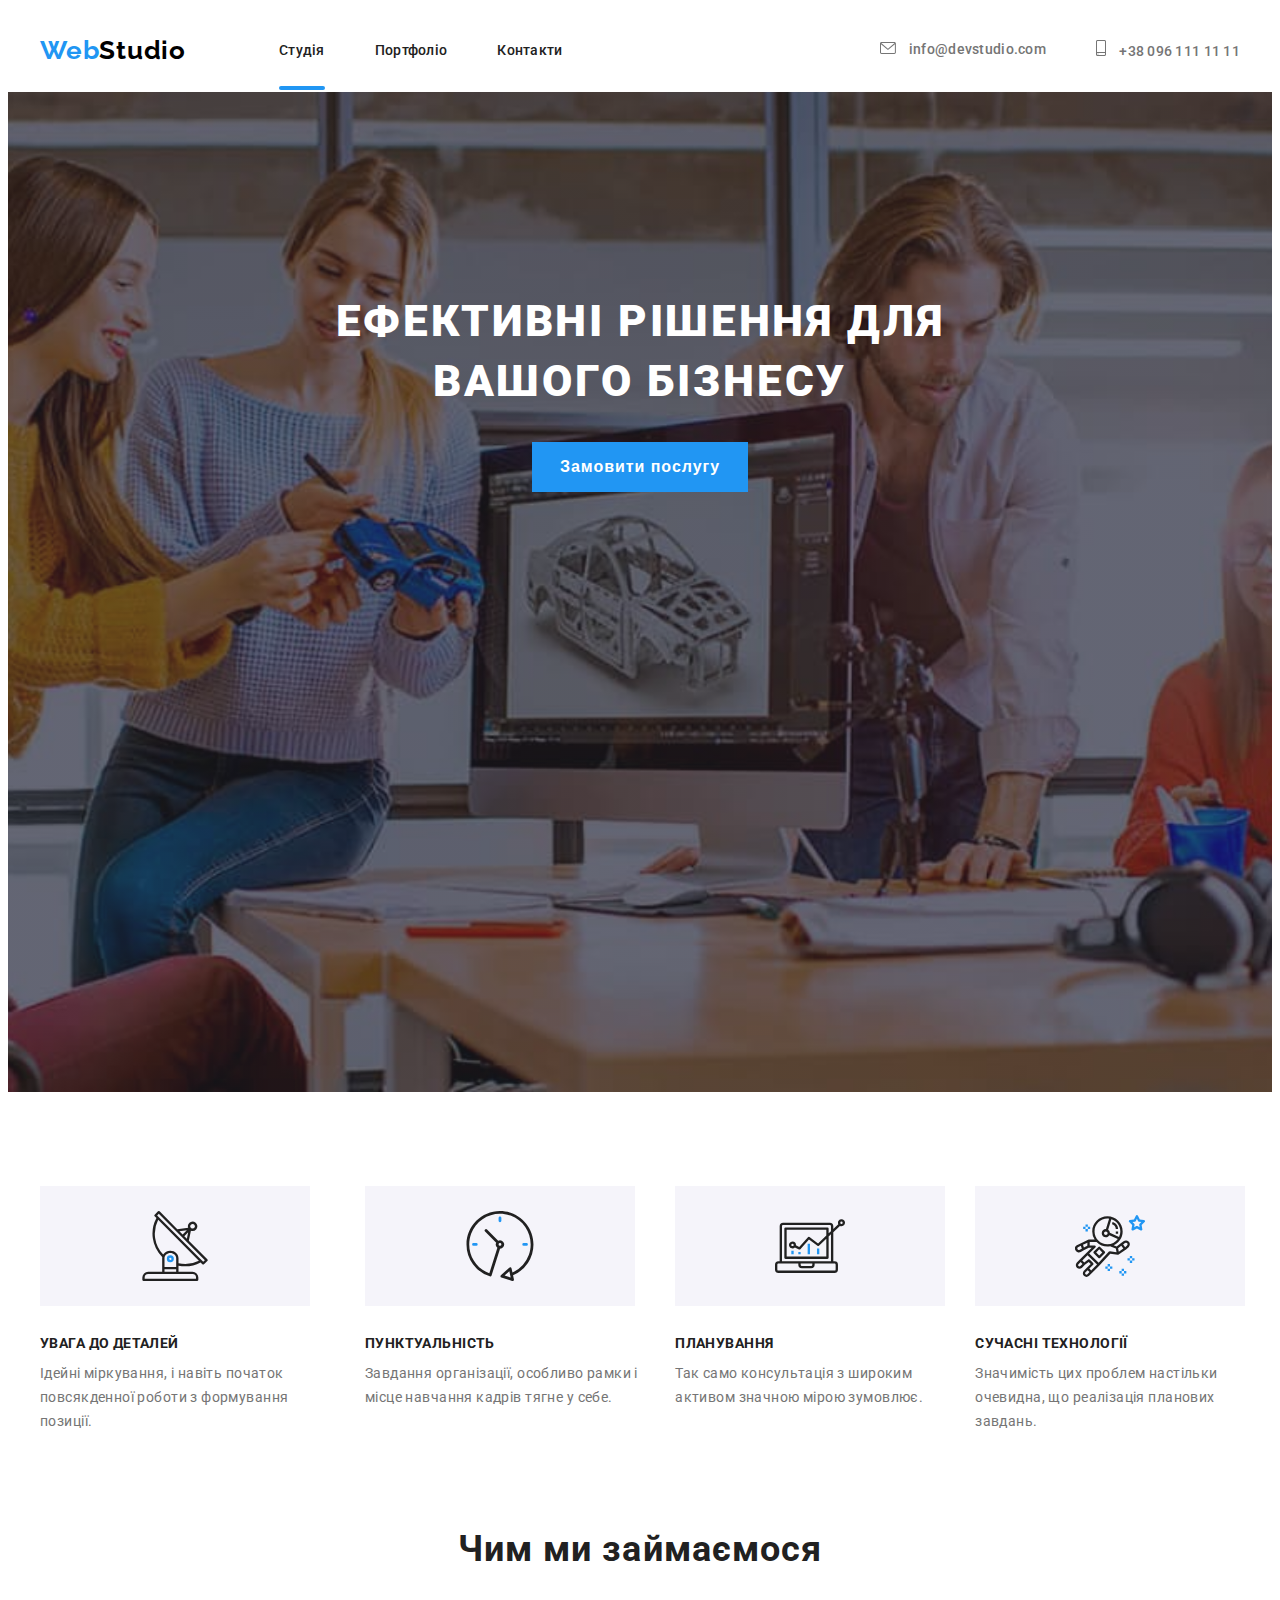
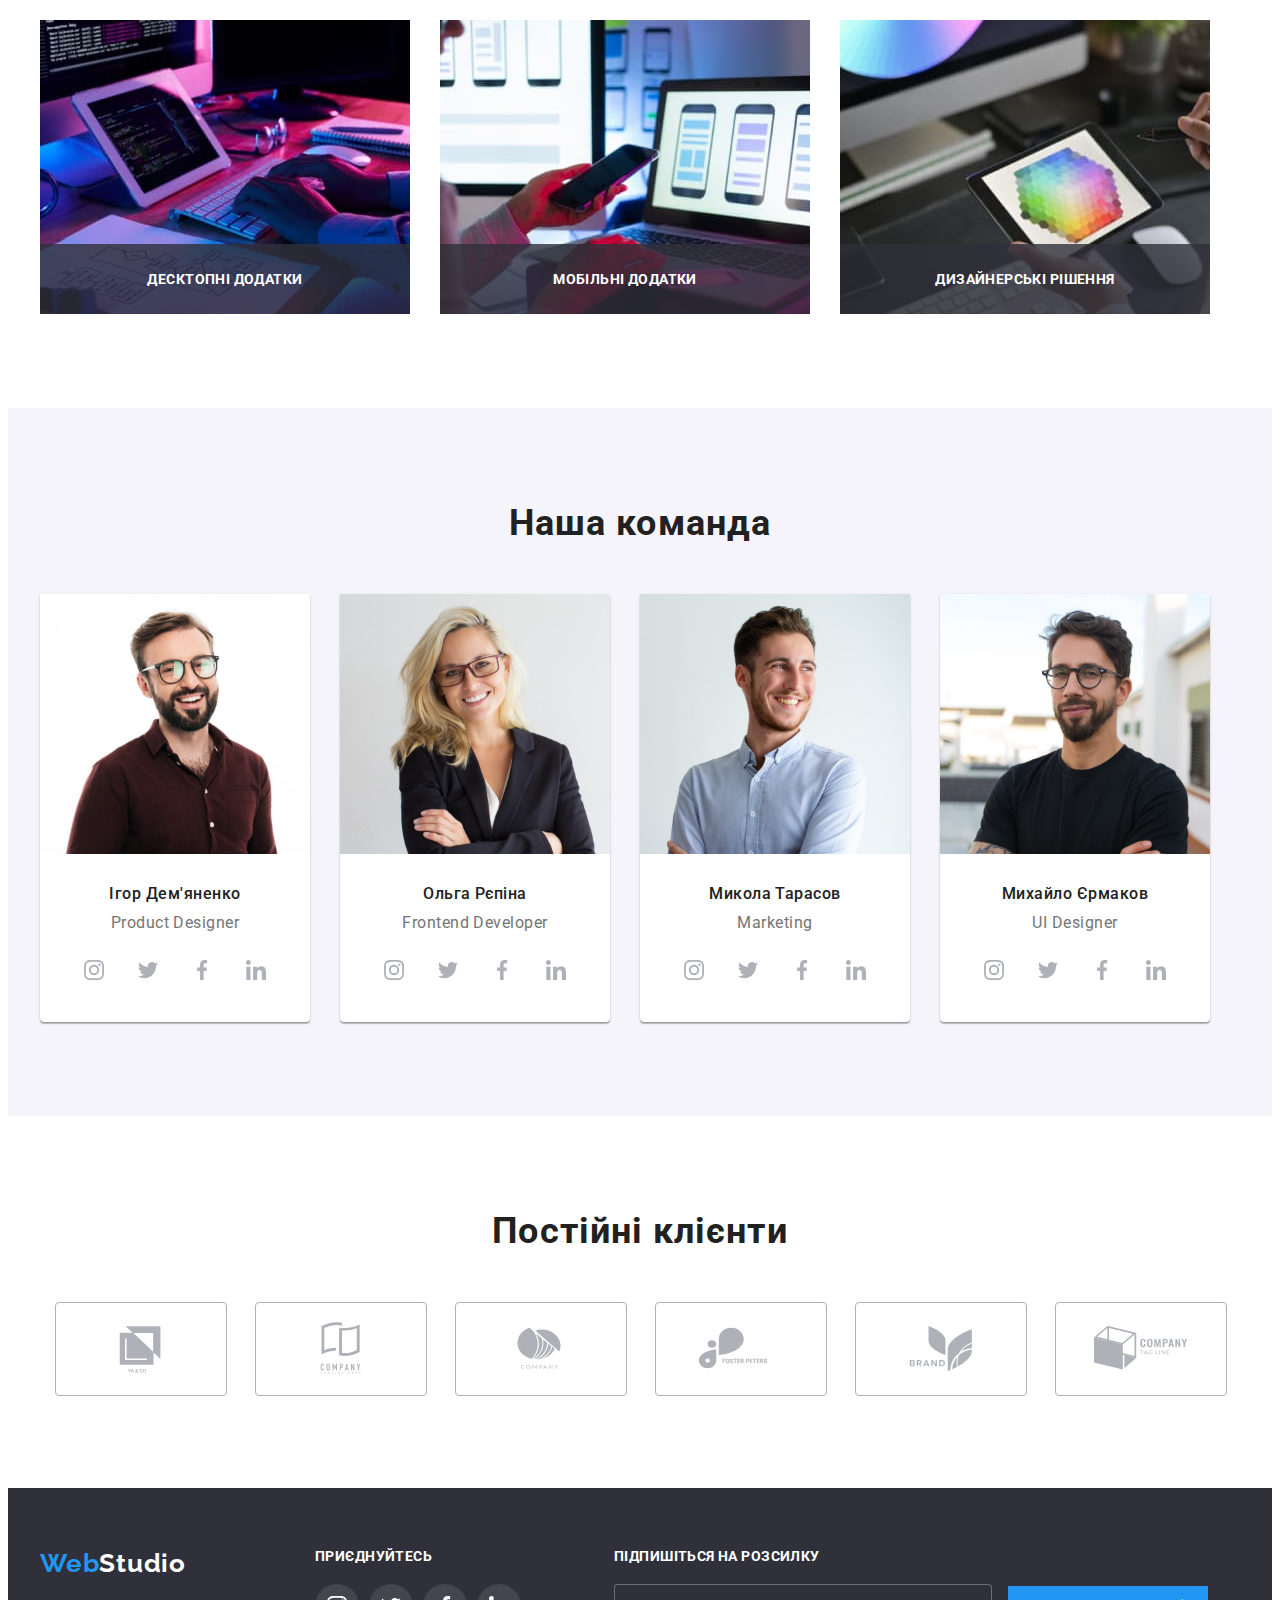
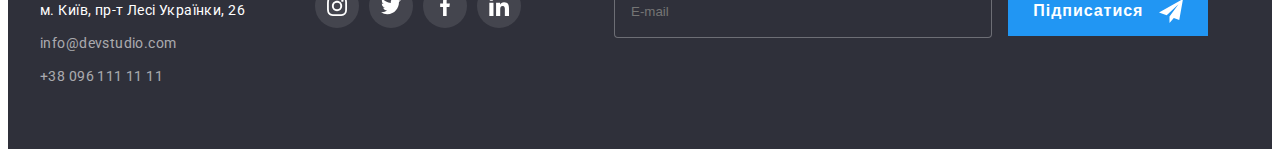
==== index.html @ 2ddce33b "sass" ====
<!DOCTYPE html>
<html lang="uk">
  <head>
    <meta charset="UTF-8" />
    <meta http-equiv="X-UA-Compatible" content="IE=edge" />
    <meta name="viewport" content="width=device-width, initial-scale=1.0" />
    <title>WebStudio</title>
    <link
      href="https://fonts.googleapis.com/css2?family=Raleway:wght@700&family=Roboto:wght@400;500;700;900&display=swap"
      rel="stylesheet"
    />
    <link
      rel="stylesheet"
      href="https://cdnjs.cloudflare.com/ajax/libs/modern-normalize/1.1.0/modern-normalize.min.css"
      integrity="sha512-wpPYUAdjBVSE4KJnH1VR1HeZfpl1ub8YT/NKx4PuQ5NmX2tKuGu6U/JRp5y+Y8XG2tV+wKQpNHVUX03MfMFn9Q=="
      crossorigin="anonymous"
      referrerpolicy="no-referrer"
    />
    <!-- <link rel="stylesheet" href="./css/style.css" /> -->
    <link rel="stylesheet" href="./css/main.min.css">
  </head>
  <body>
    <header class="header">
      <div class="container header-container">
        <a href="" class="logo link"><span class="header-logo"> Web</span>Studio </a>
        <nav class="navigation">
          <ul class="navigation__list list">
            <li class="navigation__item"><a href="" class="navigation__link link current">Студія</a></li>
            <li class="navigation__item"><a href="./portfolio.html" class="navigation__link link">Портфоліо</a></li>
            <li class="navigation__item"><a href="" class="navigation__link link">Контакти</a></li>
          </ul>
        </nav>
        <ul class="contact list">
          <li class="contact__item">
            <a href="mailto:info@devstudio.com" class="contact__mail link"
              ><svg width="16" height="12" class="contact__icon">
                <use href="./images/icons.svg#icon-envelope"></use>
              </svg>
              info@devstudio.com</a
            >
          </li>
          <li class="contact__item">
            <a href="tel:+380961111111" class="contact__tel link"
              ><svg width="10" height="16" class="contact__icon">
                <use href="./images/icons.svg#icon-smartphone"></use>
              </svg>
              +38 096 111 11 11</a
            >
          </li>
        </ul>
      </div>
    </header>
    <main>
      <section class="hero hero-photo">
        <div class="container">
          <h1 class="hero__title">
            Ефективні рішення для <br />
            вашого бізнесу
          </h1>
          <button type="button" class="hero__btn " data-modal-open>
            Замовити послугу
          </button>
        </div>
      </section>
      <section class="qualities">
        <div class="container">
          <h2 class="hide__title">Список якостей</h2>
          <ul class="qualities-list list">
            <li class="qualities-item item">
              <div class="qualities-icon">
                <svg class="qualities-icon-images">
                  <use href="./images/icons.svg#icon-antenna"></use>
                </svg>
              </div>
              <h3 class="qualities-title qualities-title-text">УВАГА ДО ДЕТАЛЕЙ</h3>
              <p class="qualities-text qualities-title-text">
                Ідейні міркування, і навіть початок повсякденної роботи з формування позиції.
              </p>
            </li>
            <li class="qualities-item item">
              <div class="qualities-icon">
                <svg class="qualities-icon-images">
                  <use href="./images/icons.svg#icon-clock"></use>
                </svg>
              </div>
              <h3 class="qualities-title">ПУНКТУАЛЬНІСТЬ</h3>
              <p class="qualities-text">
                Завдання організації, особливо рамки і місце навчання кадрів тягне у себе.
              </p>
            </li>
            <li class="qualities-item item">
              <div class="qualities-icon">
                <svg class="qualities-icon-images">
                  <use href="./images/icons.svg#icon-diagram"></use>
                </svg>
              </div>
              <h3 class="qualities-title">ПЛАНУВАННЯ</h3>
              <p class="qualities-text">
                Так само консультація з широким активом значною мірою зумовлює.
              </p>
            </li>
            <li class="qualities-item item">
              <div class="qualities-icon">
                <svg class="qualities-icon-images">
                  <use href="./images/icons.svg#icon-astronaut"></use>
                </svg>
              </div>
              <h3 class="qualities-title">СУЧАСНІ ТЕХНОЛОГІЇ</h3>
              <p class="qualities-text">
                Значимість цих проблем настільки очевидна, що реалізація планових завдань.
              </p>
            </li>
          </ul>
        </div>
      </section>
      <section class="work-section">
        <div class="container">
          <h2 class="work-title">Чим ми займаємося</h2>
          <ul class="work-list list">
            <li class="work-item">
              <div class="work-color">
                <img
                  src="./img/what_are_we_doing_1.jpg"
                  alt="людина працює за комп'ютером"
                  width="370"
                  height="294"
                />
                <p class="work-text">Десктопні додатки</p>
              </div>
            </li>
            <li class="work-item">
              <div class="work-color">
                <img
                  src="./img/what_are_we_doing_2.jpg"
                  alt="людина працює за ноутбуком з телефоном в руці"
                  width="370"
                  height="294"
                />
                <p class="work-text">Мобільні додатки</p>
              </div>
            </li>
            <li class="work-item">
              <div class="work-color">
                <img
                  src="./img/what_are_we_doing_3.jpg"
                  alt="людина працює в графічному планшеті, на моніторі палітри кольорів"
                  width="370"
                  height="294"
                />
                <p class="work-text">Дизайнерські рішення</p>
              </div>
            </li>
          </ul>
        </div>
      </section>
      <section class="team-section team">
        <div class="container">
          <h2 class="team-title">Наша команда</h2>
          <ul class="team-list list">
            <li class="team-item">
              <img src="./img/our_team_1.jpg" width="270" height="260" alt="Наші фахівці" />
              <h3 class="team-name">Ігор Дем'яненко</h3>
              <p lang="en" class="team-position">Product Designer</p>
              <ul class="team-soc-list list">
                <li class="team-soc-items">
                  <a href="#" class="team-soc-link link">
                    <svg width="20" height="20" class="team-soc-icons">
                      <use href="./images/icons.svg#icon-instagram"></use>
                    </svg>
                  </a>
                </li>
                <li class="team-soc-items">
                  <a href="#" class="team-soc-link link"
                    ><svg width="20" height="20" class="team-soc-icons">
                      <use href="./images/icons.svg#icon-twitter"></use>
                    </svg>
                  </a>
                </li>
                <li class="team-soc-items">
                  <a href="#" class="team-soc-link link"
                    ><svg width="20" height="20" class="team-soc-icons">
                      <use href="./images/icons.svg#icon-facebook"></use>
                    </svg>
                  </a>
                </li>
                <li class="team-soc-items">
                  <a href="#" class="team-soc-link link"
                    ><svg width="20" height="20" class="team-soc-icons">
                      <use href="./images/icons.svg#icon-linkedin"></use>
                    </svg>
                  </a>
                </li>
              </ul>
            </li>
            <li class="team-item">
              <img src="./img/our_team_2.jpg" width="270" height="260" alt="Наші фахівці" />
              <h3 class="team-name">Ольга Рєпіна</h3>
              <p lang="en" class="team-position">Frontend Developer</p>
              <ul class="team-soc-list list">
                <li class="team-soc-items">
                  <a href="#" class="team-soc-link link">
                    <svg width="20" height="20" class="team-soc-icons">
                      <use href="./images/icons.svg#icon-instagram"></use>
                    </svg>
                  </a>
                </li>
                <li class="team-soc-items">
                  <a href="#" class="team-soc-link link"
                    ><svg width="20" height="20" class="team-soc-icons">
                      <use href="./images/icons.svg#icon-twitter"></use>
                    </svg>
                  </a>
                </li>
                <li class="team-soc-items">
                  <a href="#" class="team-soc-link link"
                    ><svg width="20" height="20" class="team-soc-icons">
                      <use href="./images/icons.svg#icon-facebook"></use>
                    </svg>
                  </a>
                </li>
                <li class="team-soc-items">
                  <a href="#" class="team-soc-link link"
                    ><svg width="20" height="20" class="team-soc-icons">
                      <use href="./images/icons.svg#icon-linkedin"></use>
                    </svg>
                  </a>
                </li>
              </ul>
            </li>
            <li class="team-item">
              <img src="./img/our_team_3.jpg" width="270" height="260" alt="Наші фахівці" />
              <h3 class="team-name">Микола Тарасов</h3>
              <p lang="en" class="team-position">Marketing</p>
              <ul class="team-soc-list list">
                <li class="team-soc-items">
                  <a href="#" class="team-soc-link link">
                    <svg width="20" height="20" class="team-soc-icons">
                      <use href="./images/icons.svg#icon-instagram"></use>
                    </svg>
                  </a>
                </li>
                <li class="team-soc-items">
                  <a href="#" class="team-soc-link link"
                    ><svg width="20" height="20" class="team-soc-icons">
                      <use href="./images/icons.svg#icon-twitter"></use>
                    </svg>
                  </a>
                </li>
                <li class="team-soc-items">
                  <a href="#" class="team-soc-link link"
                    ><svg width="20" height="20" class="team-soc-icons">
                      <use href="./images/icons.svg#icon-facebook"></use>
                    </svg>
                  </a>
                </li>
                <li class="team-soc-items">
                  <a href="#" class="team-soc-link link"
                    ><svg width="20" height="20" class="team-soc-icons">
                      <use href="./images/icons.svg#icon-linkedin"></use>
                    </svg>
                  </a>
                </li>
              </ul>
            </li>
            <li class="team-item">
              <img src="./img/our_team_4.jpg" width="270" height="260" alt="Наші фахівці" />
              <h3 class="team-name">Михайло Єрмаков</h3>
              <p lang="en" class="team-position">UI Designer</p>
              <ul class="team-soc-list list">
                <li class="team-soc-items">
                  <a href="#" class="team-soc-link link">
                    <svg width="20" height="20" class="team-soc-icons">
                      <use href="./images/icons.svg#icon-instagram"></use>
                    </svg>
                  </a>
                </li>
                <li class="team-soc-items">
                  <a href="#" class="team-soc-link link"
                    ><svg width="20" height="20" class="team-soc-icons">
                      <use href="./images/icons.svg#icon-twitter"></use>
                    </svg>
                  </a>
                </li>
                <li class="team-soc-items">
                  <a href="#" class="team-soc-link link"
                    ><svg width="20" height="20" class="team-soc-icons">
                      <use href="./images/icons.svg#icon-facebook"></use>
                    </svg>
                  </a>
                </li>
                <li class="team-soc-items">
                  <a href="#" class="team-soc-link link"
                    ><svg width="20" height="20" class="team-soc-icons">
                      <use href="./images/icons.svg#icon-linkedin"></use>
                    </svg>
                  </a>
                </li>
              </ul>
            </li>
          </ul>
        </div>
      </section>
      <section class="clients-section">
        <div class="container">
          <h2 class="clients-title">Постійні клієнти</h2>
          <ul class="clients-list list">
            <li class="clients-items">
              <a href="#" class="clients-link link"
                ><svg width="106" height="80" class="clients-icons">
                  <use href="./images/icons.svg#icon-Logo-1"></use>
                </svg>
              </a>
            </li>
            <li class="clients-items">
              <a href="#" class="clients-link link"
                ><svg width="106" height="80" class="clients-icons">
                  <use href="./images/icons.svg#icon-Logo-2"></use>
                </svg>
              </a>
            </li>
            <li class="clients-items">
              <a href="#" class="clients-link link"
                ><svg width="106" height="80" class="clients-icons">
                  <use href="./images/icons.svg#icon-Logo-3"></use>
                </svg>
              </a>
            </li>
            <li class="clients-items">
              <a href="#" class="clients-link link"
                ><svg width="106" height="80" class="clients-icons">
                  <use href="./images/icons.svg#icon-Logo-4"></use>
                </svg>
              </a>
            </li>
            <li class="clients-items">
              <a href="#" class="clients-link link"
                ><svg width="106" height="80" class="clients-icons">
                  <use href="./images/icons.svg#icon-Logo-5"></use>
                </svg>
              </a>
            </li>
            <li class="clients-items">
              <a href="#" class="clients-link link"
                ><svg width="106" height="80" class="clients-icons">
                  <use href="./images/icons.svg#icon-Logo-6"></use>
                </svg>
              </a>
            </li>
          </ul>
        </div>
      </section>
    </main>
    <footer class="footer">
      <div class="container container-footer">
        <div class="container-footer-logo">
          <a href="" class="footer-logo link"><span class="footer-logo">Web</span>Studio </a>
          <address class="footer-info-links list">
            <ul class="footer-list list">
              <li class="item">
                <a
                  href="https://goo.gl/maps/AxtiK1WYeKS8RHSY9"
                  target="_blank"
                  rel="noopener noreferrer nofollow"
                  class="footer-link link"
                  >м. Київ, пр-т Лесі Українки, 26</a
                >
              </li>
              <li class="item">
                <a href="mailto:info@devstudio.com" class="footer-meilto link"
                  >info@devstudio.com</a
                >
              </li>
              <li class="item">
                <a href="tel:+380961111111" class="footer-tel link">+38 096 111 11 11</a>
              </li>
            </ul>
          </address>
        </div>
        <div class="footer-soc">
          <h3 class="footer-soc-title">приєднуйтесь</h3>
          <ul class="footer-soc-list list">
            <li class="footer-soc-items">
              <a href="#" class="footer-soc-link link"
                ><svg widht="20" height="20" class="footer-soc-icons">
                  <use href="./images/icons.svg#icon-instagram"></use>
                </svg>
              </a>
            </li>
            <li class="footer-soc-items">
              <a href="#" class="footer-soc-link link"
                ><svg widht="20" height="20" class="footer-soc-icons">
                  <use href="./images/icons.svg#icon-twitter"></use>
                </svg>
              </a>
            </li>
            <li class="footer-soc-items">
              <a href="#" class="footer-soc-link link"
                ><svg widht="20" height="20" class="footer-soc-icons">
                  <use href="./images/icons.svg#icon-facebook"></use>
                </svg>
              </a>
            </li>
            <li class="footer-soc-items">
              <a href="#" class="footer-soc-link link"
                ><svg widht="20" height="20" class="footer-soc-icons">
                  <use href="./images/icons.svg#icon-linkedin"></use>
                </svg>
              </a>
            </li>
          </ul>
        </div>
        <div class="footer-subscribe">
          <h3 class="footer-subscribe-title">Підпишіться на розсилку</h3>
          <form action="">
            <label for="e-mail"></label>
            <input type="e-mail" name="e-mail" placeholder="E-mail" class="footer-subscribe-input">
            <button type="submit" class="footer-subscribe-btn">
               Підписатися 
              <svg class="footer-subscribe-icon" width="24" height="24"><use href="./images/icons.svg#icon-icon-send"></use></svg></button>
          </form>
        </div>
      </div>
    </footer>
    <div class="backdrop is-hidden" data-modal>
      <div class="modal">
        <button type="button" class="modal-close" data-modal-close>
          <svg width="18" height="18" class="modal-close-blue"><use href="./images/icons.svg#icon-close-black"></use></svg>
        </button>
        <p class="modal-heading">Залиште свої дані, ми вам передзвонимо</p>
        <form action="">
          <div class="modal-input-group">
            <label for="name">Ім'я</label>
            <div class="modal-input-wrapper">
              <input type="text" class="modal-input" name="name" id="name" />
              <svg class="modal-input-icon" width="18" height="18">
                <use href="./images/icons.svg#icon-person"></use>
              </svg>
            </div>
          </div>
          <div class="modal-input-group">
            <label for="tel">Телефон</label>
            <div class="modal-input-wrapper">
              <input type="tel" class="modal-input" name="tel" id="tel" required />
              <svg class="modal-input-icon" width="18" height="18">
                <use href="./images/icons.svg#icon-phone"></use>
              </svg>
            </div>
          </div>
          <div class="modal-input-group">
            <label for="email">Пошта</label>
            <div class="modal-input-wrapper">
              <input type="email" class="modal-input" name="email" id="email" required />
              <svg class="modal-input-icon" width="18" height="18">
                <use href="./images/icons.svg#icon-email"></use>
              </svg>
            </div>
          </div>
          <div class="modal-input-group">
            <label for="comment">Коментар</label>
            <textarea
              name="comment"
              id="comment"
              class="modal-text"
              placeholder="Введіть текст"
            ></textarea>
          </div>
          <div class="modal-input-group">
            <input type="checkbox" name="politic" id="politic" class="modal-politic-chec visually-hidder" />
            <label for="politic" class="modal-politic-label">Погоджуюся з розсилкою та приймаю  
              <a href="#" target="_blank" class="modal-politic-link"> Умови договору</a>
            </label>
          </div>
          <div class="modal-btn-sudmit">
          <button type="submit" class="modal-btn">Відправити</button>
        </div>
        </form>
      </div>
    </div>
    <script src="./js/modal.js"></script>
    <!-- <script>
      AOS.init();
    </script>
    <script src="./js/modal.js">

    </script> -->
  </body>
</html>
---- css/style.css ----
:root {
  --primary-header-color: #ffffff;
  --second-header-color: #212121;
  --second-text-color: #757575;
  --second-logo-color: #2196f3;
  --logo-color: #000000;
  --page-second-background: #2f303a;
  --button-page-background: #f5f4fa;
  --second-background-color: #188ce8;
  --link-rgba-color: rgba(255, 255, 255, 0.6);
  --border-img-color: #EEEEEE;
  --icon-color: #AFB1B8;

}
.container {
  width: 1200px;
  padding: 0px 15px;
  margin: 0 auto;
}
body {
  color: #212121;
  font-family: Roboto, sans-serif;
}
p,
h1,
h2,
h3,
h4,
h5,
h6 {
  margin: 0px;
}
ul {
  margin: 0px;
  padding-left: 0px;
}
button {
  cursor: pointer;
}

.link {
  text-decoration: none;
}
.list {
  list-style: none;
}
img {
  display: block;
}
@keyframes rotator {
  0% {
    transform: rotate(0);
  }
  50% {
    transform: rotate(360deg);
  }
  100% {
    transform: translateX(500px);
  }
}
/*-------- header-------- */
header .container {
  display: flex;
  align-items: center;
}

.header-logo {
  font-family: 'Raleway';
  font-weight: 700;
  font-size: 26px;
  line-height: 1.19;
  letter-spacing: 0.03em;
  color: var(--logo-color);
}

span.header-logo {
  color: var(--second-logo-color);
}
.nav-header {
  margin-left: 93px;
 
}
.header-list {
  display: flex; 
}
.header-list .item + .item {
  margin-left: 50px;
}

.header-link {
  padding-top: 32px;
  padding-bottom: 32px;
  position: relative;

  font-weight: 500;
  font-size: 14px;
  line-height: 1.14;
  letter-spacing: 0.02em;
  color: var(--second-header-color);
  transition: color 250ms cubic-bezier(0.4, 0, 0.2, 1);
}
.current::after {
  content: "";
  width: 100%;
  height: 4px;
  display: block;
  position: absolute;
  bottom: 0;
  left: 0;
  border-radius: 2px;
  background-color: var(--second-logo-color);
}


.cont-list {
  display: inline-flex;
  justify-content: center;
  align-items: center;
  margin-left: auto;
}
.cont-list .header-item + .header-item {
  margin-left: 50px;
}

.header-icon:focus {
  fill: var(--second-logo-color);
  }
  .header-icon {
    fill: currentColor;
    margin-right: 10px;
  }

.header-mail,
.header-tel {
  display: block;
  padding-top: 32px;
  padding-bottom: 32px;

  font-weight: 500;
  font-size: 14px;
  line-height: 1.14;
  letter-spacing: 0.02em;
  color: var(--second-text-color);
  transition: color 250ms cubic-bezier(0.4, 0, 0.2, 1);
}
.header-mail:hover,
.header-mail:focus,
.header-tel:hover,
.header-tel:focus,
.header-link:hover,
.header-link:focus {
  color: var(--second-logo-color);
}

/*-------- main-------- */


.hero {
  background: var(--page-second-background);
  text-align: center;
  padding-bottom: 200px;
  padding-top: 200px;
}
.hero-photo {
  height: 600px;
  max-width: 1600px;
  margin-left: auto;
  margin-right: auto;
  background-image: linear-gradient(rgba(47, 48, 58, 0.4),rgba(47, 48, 58, 0.4)), url(../images/hero.jpg);
  background-repeat: no-repeat;
  background-size: cover;
  background-position: center;
}

.title {
  margin-bottom: 30px;

  font-weight: 900;
  font-size: 44px;
  line-height: 1.36;
  text-align: center;
  letter-spacing: 0.06em;
  text-transform: uppercase;
  color: var(--primary-header-color); 
}
.servise-btn {
  min-width: 216px;
  height: 50px;
  border: none;

  font-weight: 700;
  font-size: 16px;
  line-height: 1.88;
  letter-spacing: 0.06em;
  color: var(--primary-header-color);
  background: var(--second-logo-color);
  transition: background-color 250ms cubic-bezier(0.4, 0, 0.2, 1);
}
.servise-cursor {
  cursor: pointer;
}
.servise-btn:focus,
.servise-btn:hover {
  background-color: var(--second-background-color);
}

/*-------- qualitie-------- */

.our-qualities { 
  padding-top: 94px;
  padding-bottom: 94px;
}

.qualities-text-hide {
  position: absolute;
  width: 1px;
  height: 1px;
  margin: 1px;
  border: 0;
  padding: 0;
  white-space: nowrap;
  clip-path: inset(100%);
  clip:rect(0000);
  overflow: hidden;
}
.qualities-icon {
  width: 270px;
  height: 120px;
  background-color: var(--button-page-background);
  margin-bottom: 30px;
  display: flex;
  justify-content: center;
  align-items: center;
}
.qualities-icon-images {
width: 70px;
height: 70px;
}


.qualities-list {
  display: flex;
  flex-basis: calc(100% - 120px)/4;
   margin-right: -30px;
}

.qualities-list .qualities-item:not(:last-child){
margin-right: 30px;
}
.qualities-title {
  font-size: 14px;
  line-height: 1.14;
  letter-spacing: 0.03em;
  text-transform: uppercase;
  color: var(--second-header-color);
  margin-bottom: 10px;
}
.qualities-text {
  font-size: 14px;
  line-height: 1.71;
  letter-spacing: 0.03em;
  color: var(--second-text-color);
}

/*----------- work ----------- */

.work-section {
padding-bottom: 94px;
}

.work-title {
  font-weight: 700;
  font-size: 36px;
  line-height: 1.17;
  text-align: center;
  letter-spacing: 0.03em;
  color: var(--second-header-color);
}
.work-title {
  margin-bottom: 50px;
}
.work-list {
  display: flex;
  flex-basis: calc(100%-60px)/3;
}
.work-list .work-item:not(:last-child) {
  margin-right: 30px;
}
.work-text {
  position: absolute;
  bottom: 0;
  padding-top: 27px;
  padding-bottom: 27px;
  width: 100%;

  font-weight: 700;
  font-size: 14px;
  line-height: 16px;
  text-align: center;
  letter-spacing: 0.03em;
  text-transform: uppercase;
  color: var(--primary-header-color);
  background-color: rgba(47, 48, 58, 0.8);;
}
.work-item {
  position: relative;
}

/*--------- team --------- */
.team {
  background: var(--button-page-background);
}
.team-section {
  padding-bottom: 94px;
  padding-top: 94px;
  
}


.team-title {
  font-weight: 700;
  font-size: 36px;
  line-height: 1.17;
  text-align: center;
  letter-spacing: 0.03em;
  color: var(--second-header-color);
}
.team-list {
  display: flex;
  margin-top: 50px; 
}
.team-list .team-item:not(:last-child) {
  margin-right: 30px;
}
.team-name {
  margin-top: 30px;
  
  font-weight: 500;
  font-size: 16px;
  line-height: 1.19;
  text-align: center;
  letter-spacing: 0.03em;
  color: var(--second-header-color);
}
.team-position {
  margin-top: 10px;
  margin-bottom: 16px;
  font-size: 16px;
  line-height: 1.19;
  text-align: center;
  letter-spacing: 0.03em;
  color: var(--second-text-color);
}
.team-item{
  background-color: var(--primary-header-color);
  box-shadow: 0px 1px 3px rgba(0, 0, 0, 0.12), 0px 1px 1px rgba(0, 0, 0, 0.14), 0px 2px 1px rgba(0, 0, 0, 0.2);
  border-radius: 0px 0px 4px 4px;
}
.team-soc-list {
  display: flex;
  justify-content: center;
  align-items: center;
  
}
.team-soc-items {
  width: 44px;
  height: 44px;
  margin-bottom: 30px;
}
.team-soc-items:not(:last-child) {
  margin-right: 10px;
}
.team-soc-link {
  width: 100%;
  height: 100%;
  display: flex;
  border-radius: 50%;
  justify-content: center;
  align-items: center;
  color: var(--icon-color);
  transition: background-color 250ms cubic-bezier(0.4, 0, 0.2, 1), color 250ms cubic-bezier(0.4, 0, 0.2, 1);
 
}
 .team-soc-link:hover,
 .team-soc-link:focus{
  background-color: var(--second-logo-color);
  color: var(--primary-header-color);
 }
.team-soc-icons {
  fill: currentColor;
}



.clients-section {
  padding-top: 94px;
  padding-bottom: 94px;
}
.clients-title {
  font-weight: 700;
  font-size: 36px;
  line-height: 42px;
  text-align: center;
  letter-spacing: 0.03em;
  margin-bottom: 50px;
}
.clients-list {
  display: flex;
  justify-content: center;
  align-items: center;
}
.clients-link {
  width: 100%;
  height: 100%;
  display: flex;
  justify-content: center;
  align-items: center;
  fill: var(--icon-color);
  border: 1px solid #AFB1B8;
  border-radius: 4px;
  transition: border-color cubic-bezier(0.4, 0, 0.2, 1), color 250ms cubic-bezier(0.4, 0, 0.2, 1);
}
.clients-items {
  width: 170px;
  height: 92px;
}
.clients-items:not(:last-child) {
  margin-right: 30px;
}
.clients-link {
  color: var(--icon-color);
}
.clients-link:hover,
.clients-link:focus{
color: var(--second-logo-color);
border-color: var(--second-logo-color);
}

.clients-icons {
  fill: currentColor;
}
/*---------- footer ---------- */

.footer {
  background: var(--page-second-background);
  padding-top: 60px;
  padding-bottom: 60px;
  
}
.container-footer {
  display: flex;
}
.container-footer-logo {
  display: inline-block;
}
.footer-logo {
  font-family: 'Raleway';
  font-style: normal;
  font-weight: 700;
  font-size: 26px;
  line-height: 1.19;
  letter-spacing: 0.03em;
  color: var(--primary-header-color);
}
span.footer-logo {
  color: var(--second-logo-color);
}
.footer-info-links {
  margin-top: 20px;
}

.footer-list .item + .item {
  margin-top: 9px;
}
.footer-link {
  font-style: normal;
  font-size: 14px;
  line-height: 1.71;
  letter-spacing: 0.03em;
  color: var(--primary-header-color);
  transition: color 250ms cubic-bezier(0.4, 0, 0.2, 1);
}

.footer-meilto {
  font-style: normal;
  font-size: 14px;
  line-height: 1.71;
  letter-spacing: 0.03em;
  color: var(--link-rgba-color);
}
.footer-tel {
  font-style: normal;
  font-size: 14px;
  line-height: 1.71;
  letter-spacing: 0.03em;
  color: var(--link-rgba-color);
}
.footer-link:hover,
.footer-link:focus,
.footer-meilto:hover,
.footer-meilto:focus,
.footer-tel:hover,
.footer-tel:focus {
  color: var(--second-logo-color);
}

.footer-soc {
  justify-content: center;
  align-items: center; 
}

.footer-soc-title {
  display: flex;
  align-items: center;
  margin-bottom: 20px;
  margin-left: 70px;
  

  font-weight: 700;
  font-size: 14px;
  line-height: 16px;
  letter-spacing: 0.03em;
  text-transform: uppercase;
  color: var(--primary-header-color);
}
.footer-soc-link {
  width: 100%;
  height: 100%;
  display: flex;
  justify-content: center;
  align-items: center;
  color: var(--primary-header-color);
  border-radius: 50%;
  background: rgba(255, 255, 255, 0.1);
  transition: background-color 250ms cubic-bezier(0.4, 0, 0.2, 1);
}
.footer-soc-list {
  display: flex;
  justify-content: center;
  align-items: center;
  margin-left: 70px;
}
.footer-soc-items {
  width: 44px;
  height: 44px;
}
.footer-soc-items:not(:last-child) {
  margin-right: 10px;
}
.footer-soc-icons {
  fill: currentColor;
}
.footer-soc-link:hover,
.footer-soc-link:focus {
  background-color: var(--second-logo-color);
}
.footer-subscribe {
  margin-left: 93px;
}
.footer-subscribe-title {
  font-weight: 700;
  font-size: 14px;
  line-height: 16px;
  letter-spacing: 0.03em;
  text-transform: uppercase;
  color: #FFFFFF;
  margin-bottom: 20px;
}
.footer-subscribe-input {
  width: 358px;
  height: 50px;
  padding-left: 16px;
  border: 1px solid rgba(255, 255, 255, 0.3);
  border-radius: 4px;
  background: var(--page-second-background);
  cursor: pointer;
}
.footer-subscribe-btn {
  width: 200px;
  height: 50px;
  margin-left: 12px;
  font-weight: 700;
  font-size: 16px;
  line-height: 30px;
  align-items: center;
  text-align: center;
  letter-spacing: 0.06em;
  border: none;
  cursor: pointer;
  color: var(--primary-header-color);
  background: var(--second-logo-color);
  outline: none;
  transition: background-color 250ms cubic-bezier(0.4, 0, 0.2, 1);
}
.footer-subscribe-btn:focus,
.footer-subscribe-btn:hover {
background-color: var(--second-background-color);
}
.footer-subscribe-icon {
  fill: var(--primary-header-color);
  margin-left: 10px;
  vertical-align: middle;
}

/*---------- portfolio ---------- */

.header-portfolio {
  border: 1px solid #ECECEC;
}
.portfolio-hide {
  position: absolute;
  width: 1px;
  height: 1px;
  margin: 1px;
  border: 0;
  padding: 0;
  white-space: nowrap;
  clip-path: inset(100%);
  clip:rect(0000);
  overflow: hidden;
}

.portfolio-list {
  display: flex;
  justify-content: center;
  margin-bottom: 50px;
}
.portfolio-list .item + .item {
  margin-left: 8px;
}
.portfolio-all-btn {
  padding: 6px 25px;

  font-family: 'Roboto';
  font-weight: 500;
  font-size: 16px;
  line-height: 1.63;
  letter-spacing: 0.03em;
  border: 0;
  background: var(--button-page-background);
  color: var(--second-header-color);
  cursor: pointer;
  transition: background-color 250ms cubic-bezier(0.4, 0, 0.2, 1), color 250ms cubic-bezier(0.4, 0, 0.2, 1),
  box-shadow 250ms cubic-bezier(0.4, 0, 0.2, 1);
}

.portfolio-site-btn {
  padding: 6px 22px;

  font-family: 'Roboto';
  font-weight: 500;
  font-size: 16px;
  line-height: 1.63;
  letter-spacing: 0.03em;
  border: 0;
  background: var(--button-page-background);
  color: var(--second-header-color);
  cursor: pointer;
  transition: background-color 250ms cubic-bezier(0.4, 0, 0.2, 1), color 250ms cubic-bezier(0.4, 0, 0.2, 1),
  box-shadow 250ms cubic-bezier(0.4, 0, 0.2, 1);
}
.portfolio-app-btn {
  padding: 6px 22px;

  font-family: 'Roboto';
  font-weight: 500;
  font-size: 16px;
  line-height: 1.63;
  letter-spacing: 0.03em;
  border: 0;
  background: var(--button-page-background);
  color: var(--second-header-color);
  cursor: pointer;
  transition: background-color 250ms cubic-bezier(0.4, 0, 0.2, 1), color 250ms cubic-bezier(0.4, 0, 0.2, 1),
  box-shadow 250ms cubic-bezier(0.4, 0, 0.2, 1);
}
.portfolio-design-btn {
  padding: 6px 22px;

  font-family: 'Roboto';
  font-weight: 500;
  font-size: 16px;
  line-height: 1.63;
  letter-spacing: 0.03em;
  border: 0;
  background: var(--button-page-background);
  color: var(--second-header-color);
  cursor: pointer;
  transition: background-color 250ms cubic-bezier(0.4, 0, 0.2, 1), color 250ms cubic-bezier(0.4, 0, 0.2, 1),
  box-shadow 250ms cubic-bezier(0.4, 0, 0.2, 1);
}
.portfolio-marketing-btn {
  padding: 6px 22px;

  font-family: 'Roboto';
  font-weight: 500;
  font-size: 16px;
  line-height: 1.63;
  letter-spacing: 0.03em;
  color: var(--second-header-color);
  background: var(--button-page-background);
  border: 0;
  cursor: pointer;
  transition: background-color 250ms cubic-bezier(0.4, 0, 0.2, 1), color 250ms cubic-bezier(0.4, 0, 0.2, 1), 
  box-shadow 250ms cubic-bezier(0.4, 0, 0.2, 1);  
}
.portfolio {
  padding-top: 94px;
  padding-bottom: 94px;
}
.portfolio-list-item {
  display: flex;
  flex-wrap: wrap;
}

.portfolio-all-btn:hover,
.portfolio-all-btn:focus,
.portfolio-site-btn:hover,
.portfolio-site-btn:focus,
.portfolio-app-btn:hover,
.portfolio-app-btn:focus,
.portfolio-design-btn:hover,
.portfolio-design-btn:focus,
.portfolio-marketing-btn:hover,
.portfolio-marketing-btn:focus {
  background-color: var(--second-logo-color);
  color: var(--primary-header-color);
  box-shadow: 0px 3px 1px rgba(0, 0, 0, 0.1), 0px 1px 2px 
  rgba(0, 0, 0, 0.08), 0px 2px 2px rgba(0, 0, 0, 0.12);
}
.portfolio-item {
  flex-basis: calc(100%-60px)/3;
  margin-bottom: 30px;
  margin-right: 30px;
  position: relative;
}

.portfolio-thumb {
  position: relative;
  overflow: hidden;
}
.portfolio-item:nth-child(3n) {
  margin-right: 0px;
}
.portfolio-item:nth-last-child(-n+3) {
  margin-bottom: 0;
}
.portfolio-link {
  display: block;
  /* position: relative; */
}
.portfolio-link:hover {
  box-shadow: 0px 1px 1px rgba(0, 0, 0, 0.12), 0px 4px 4px rgba(0, 0, 0, 0.06), 1px 4px 6px rgba(0, 0, 0, 0.16);
  
}
.portfolio-link:hover .portfolio-color-text {
  transform: translateY(0);
}
.portfolio-color-text {
  position: absolute;
  top: 0px;
  font-size: 18px;
  line-height: 28px;
  letter-spacing: 0.03em;
  color: var(--primary-header-color);
  background-color: rgba(33, 150, 243, 0.9);
  padding-left: 27px;
  padding-top: 65px;
  padding-right: 21px;
  height: 100%;
  transform: translateY(100%);
  transition: transform 300ms linear;
  overflow: auto;
}
.portfolio-border {
  border-bottom: 1px solid var(--border-img-color);
  border-left: 1px solid var(--border-img-color);
  border-right: 1px solid var(--border-img-color);
  padding-top: 20px;
  padding-left: 24px;
  padding-bottom: 20px;
  
}
.portfolio-title {
  font-size: 18px;
  line-height: 2;
  letter-spacing: 0.06em;
  color: var(--second-header-color);
}
.portfolio-text {
  margin-top: 4px;
  
  font-size: 16px;
  line-height: 1.88;
  letter-spacing: 0.03em;
  color: var(--second-text-color);
}




/*---------- footer-portfolio ---------- */

.footer-portfolio {
  margin-top: 20px;
}
.footer-list .item + .item {
  margin-top: 9px;
}
.footer-mailto-to,
.footer-tel {
  font-style: normal;
  font-size: 14px;
  line-height: 1.71;
  letter-spacing: 0.03em;
  color: var(--link-rgba-color);
}
.footer-mailto-to:hover,
.footer-mailto-to:focus {
  color: var(--second-logo-color);
}
.backdrop {
  position: fixed;
  top: 0;
  width: 100%;
  height: 100%;
  background-color:  rgba(0, 0, 0, 0.2);;
  transition: opasity 250ms cubic-bezier(0.4, 0, 0.2, 1) visibility 250ms cubic-bezier(0.4, 0, 0.2, 1);
}
.modal {
  position: absolute;
  top: 50%;
  left: 50%;
  transform: translate(-50%, -50%) scaleY(1) scaleX(1);
  width: 528px;
  min-height: 581px;
  background-color: var(--primary-header-color);
  box-shadow: 0px 1px 3px rgba(0, 0, 0, 0.12), 0px 1px 1px rgba(0, 0, 0, 0.14), 0px 2px 1px rgba(0, 0, 0, 0.2);
  border-radius: 4px;
  transition: transform 250ms cubic-bezier(0.4, 0, 0.2, 1);
  padding: 40px;
}
.backdrop.is-hidden.modal {
  transform: translate(-50%, -50%) scaleY(0) scaleX(0);
}
.modal-close {
  position: absolute;
  top: 8px;
  right: 8px;
  display: flex;
  align-items: center;
  justify-content: center;
  width: 30px;
  height: 30px;
  background-color: transparent;
  border: 1px solid rgba(0, 0, 0, 0.1);
  border-radius: 50%;
  transition: fill 250ms cubic-bezier(0.4, 0, 0.2, 1);
}

.modal-close-blue:focus,
.modal-close-blue:hover {
  fill:#2196F3;
}
.is-hidden {
  opacity: 0;
  visibility: hidden;
  pointer-events: none;
}
.modal-heading {
  font-weight: 700;
  font-size: 20px;
  line-height: 23px;
  text-align: center;
  letter-spacing: 0.03em;
  color: #212121;
  margin-bottom: 12px;
}

.modal-input {
  width: 100%;
  height: 40px;
  border: 1px solid rgba(33, 33, 33, 0.2);
  border-radius: 4px;
  padding-left: 42px;
  outline: none;
  cursor: pointer;
  transition: border-color 250ms cubic-bezier(0.4, 0, 0.2, 1);
}

.modal-input:focus,
.modal-input:hover {
  border-color: var(--second-logo-color);
  
}
.modal-input:focus + svg,
.modal-input:hover + svg {
  fill: var(--second-logo-color);
}
.modal-input-group {
  margin-bottom: 10px;
}
.modal-input-group label {
  margin-bottom: 4px;
  display: block;
  font-weight: 400;
  font-size: 12px;
  line-height: 14px;
  letter-spacing: 0.01em;
  color: #757575;
}
.modal-text {
  width: 100%;
  height: 120px;
  border: 1px solid rgba(33, 33, 33, 0.2);
  border-radius: 4px;
  padding: 12px 16px;

  font-weight: 400;
  font-size: 12px;
  line-height: 14px;
  letter-spacing: 0.01em;
  color: rgba(117, 117, 117, 0.5);
  resize: none;
  cursor: pointer;
  outline: none;
  transition: border-color 250ms cubic-bezier(0.4, 0, 0.2, 1);
}
.modal-text:focus,
.modal-text:hover {
  border-color: var(--second-logo-color); 
}

.modal-input-icon {
  position: absolute;
  top: 50%;
  left: 12px;
  transform: translateY(-50%);
  transition: fill 250ms cubic-bezier(0.4, 0, 0.2, 1);
}
.modal-input-wrapper {
  position: relative;
}


.modal-politic-label::before {
  content: "";
  width: 16px;
  height: 15px;
  border: 1px solid #212121;
  margin-right: 8px;
}
label.modal-politic-label {
  display: flex;
  align-items: center;
 
}
.visually-hidder {
  position: absolute;
  width: 1px;
  height: 1px;
  margin: -1px;
  border: 0;
  padding: 0;
  white-space: nowrap;
  overflow: hidden;

}
.modal-politic-chec {
  font-weight: 400;
  font-size: 14px;
  line-height: 24px;
  letter-spacing: 0.03em;
  color: #757575;
}
.modal-politic-chec:checked + label::before {
  border: none;
  background-image: url(../img/chec.svg);
  background-repeat: no-repeat;
  background-position: center;
  background-color: var(--second-logo-color);
}
.modal-politic-link {
  font-weight: 400;
  font-size: 14px;
  line-height: 24px;
  letter-spacing: 0.03em;
  text-decoration-line: underline;
  color: var(--second-logo-color);
  margin-left: 5px;
}
.modal-btn-sudmit {
  text-align: center;
  margin-top: 30px;
}
.modal-btn {
  width: 200px;
  height: 50px;
  border: none;
  font-weight: 700;
  font-size: 16px;
  line-height: 30px;
  letter-spacing: 0.06em;
  color: var(--primary-header-color);
  /* display: flex; */
  align-items: center;
  justify-content: center;
  background: var(--second-logo-color);
  box-shadow: 0px 4px 4px rgba(0, 0, 0, 0.15);
  transition: background-color 250ms cubic-bezier(0.4, 0, 0.2, 1);
}
.modal-btn:focus,
.modal-btn:hover {
  background-color: var(--second-background-color);
}
---- css/main.min.css ----
p,h1,h2,h3,h4,h5,h6{margin:0px}ul{margin:0px;padding-left:0px}.link{text-decoration:none}.list{list-style:none}button{cursor:pointer}img{display:block}:root{--primary-header-color: #ffffff;--second-header-color: #212121;--second-text-color: #757575;--second-logo-color: #2196f3;--logo-color: #000000;--page-second-background: #2f303a;--button-page-background: #f5f4fa;--second-background-color: #188ce8;--link-rgba-color: rgba(255, 255, 255, 0.6);--border-img-color: #EEEEEE;--icon-color: #AFB1B8}body{color:#212121;font-family:Roboto,sans-serif}.footer-soc-list,.footer-soc-link,.footer-soc-title,.clients-link,.clients-list,.qualities-icon,header .container{display:flex;align-items:center}.container{width:1200px;padding:0px 15px;margin:0 auto}.logo{font-family:"Raleway";font-weight:700;font-size:26px;line-height:1.19;letter-spacing:.03em;color:var(--logo-color)}span.header-logo{color:var(--second-logo-color)}.navigation{margin-left:93px}.navigation__list{display:flex}.navigation__list .navigation__item+.navigation__item{margin-left:50px}.navigation__link{padding-top:32px;padding-bottom:32px;position:relative;font-weight:500;font-size:14px;line-height:1.14;letter-spacing:.02em;color:var(--second-header-color);transition:color 250ms cubic-bezier(0.4, 0, 0.2, 1)}.navigation__link:hover,.navigation__link:focus{color:var(--second-logo-color)}.current::after{content:"";width:100%;height:4px;display:block;position:absolute;bottom:0;left:0;border-radius:2px;background-color:var(--second-logo-color)}.contact{display:inline-flex;justify-content:center;align-items:center;margin-left:auto}.contact .contact__item+.contact__item{margin-left:50px}.contact__icon{fill:currentColor;margin-right:10px}.contact__icon:focus{fill:var(--second-logo-color)}.contact__mail,.contact__tel{display:block;padding-top:32px;padding-bottom:32px;font-weight:500;font-size:14px;line-height:1.14;letter-spacing:.02em;color:var(--second-text-color);transition:color 250ms cubic-bezier(0.4, 0, 0.2, 1)}.contact__mail:hover,.contact__mail:focus,.contact__mail:hover,.contact__mail:focus,.contact__tel:hover,.contact__tel:focus,.contact__tel:hover,.contact__tel:focus{color:var(--second-logo-color)}.hero{background:var(--page-second-background);text-align:center;padding-bottom:200px;padding-top:200px}.hero-photo{height:600px;max-width:1600px;margin-left:auto;margin-right:auto;background-image:linear-gradient(rgba(47, 48, 58, 0.4), rgba(47, 48, 58, 0.4)),url(../images/hero.jpg);background-repeat:no-repeat;background-size:cover;background-position:center}.hero__title{margin-bottom:30px;font-weight:900;font-size:44px;line-height:1.36;text-align:center;letter-spacing:.06em;text-transform:uppercase;color:var(--primary-header-color)}.hero__btn{min-width:216px;height:50px;border:none;cursor:pointer;font-weight:700;font-size:16px;line-height:1.88;letter-spacing:.06em;color:var(--primary-header-color);background:var(--second-logo-color);transition:background-color 250ms cubic-bezier(0.4, 0, 0.2, 1)}.hero__btn:focus,.hero__btn:hover{background-color:var(--second-background-color)}.qualities{padding-top:94px;padding-bottom:94px}.hide__title{position:absolute;width:1px;height:1px;margin:1px;border:0;padding:0;white-space:nowrap;-webkit-clip-path:inset(100%);clip-path:inset(100%);clip:rect(0);overflow:hidden}.qualities-icon{width:270px;height:120px;background-color:var(--button-page-background);margin-bottom:30px;justify-content:center}.qualities-icon-images{width:70px;height:70px}.qualities-list{display:flex;flex-basis:calc(100% - 120px)/4;margin-right:-30px}.qualities-list .qualities-item:not(:last-child){margin-right:30px}.qualities-title{font-size:14px;line-height:1.14;letter-spacing:.03em;text-transform:uppercase;color:var(--second-header-color);margin-bottom:10px}.qualities-text{font-size:14px;line-height:1.71;letter-spacing:.03em;color:var(--second-text-color)}.work-section{padding-bottom:94px}.work-title{font-weight:700;font-size:36px;line-height:1.17;text-align:center;letter-spacing:.03em;color:var(--second-header-color);margin-bottom:50px}.work-list{display:flex;flex-basis:calc(100% - 60px)/3}.work-list .work-item:not(:last-child){margin-right:30px}.work-text{position:absolute;bottom:0;padding-top:27px;padding-bottom:27px;width:100%;font-weight:700;font-size:14px;line-height:16px;text-align:center;letter-spacing:.03em;text-transform:uppercase;color:var(--primary-header-color);background-color:rgba(47,48,58,.8)}.work-item{position:relative}.team{background:var(--button-page-background)}.team-section{padding-bottom:94px;padding-top:94px}.team-title{font-weight:700;font-size:36px;line-height:1.17;text-align:center;letter-spacing:.03em;color:var(--second-header-color)}.team-list{display:flex;margin-top:50px}.team-list .team-item:not(:last-child){margin-right:30px}.team-name{margin-top:30px;font-weight:500;font-size:16px;line-height:1.19;text-align:center;letter-spacing:.03em;color:var(--second-header-color)}.team-position{margin-top:10px;margin-bottom:16px;font-size:16px;line-height:1.19;text-align:center;letter-spacing:.03em;color:var(--second-text-color)}.team-item{background-color:var(--primary-header-color);box-shadow:0px 1px 3px rgba(0,0,0,.12),0px 1px 1px rgba(0,0,0,.14),0px 2px 1px rgba(0,0,0,.2);border-radius:0px 0px 4px 4px}.team-soc-list{display:flex;justify-content:center;align-items:center}.team-soc-items{width:44px;height:44px;margin-bottom:30px}.team-soc-items:not(:last-child){margin-right:10px}.team-soc-link{width:100%;height:100%;display:flex;border-radius:50%;justify-content:center;align-items:center;color:var(--icon-color);transition:background-color 250ms cubic-bezier(0.4, 0, 0.2, 1),color 250ms cubic-bezier(0.4, 0, 0.2, 1)}.team-soc-link:hover,.team-soc-link:focus{background-color:var(--second-logo-color);color:var(--primary-header-color)}.team-soc-icons{fill:currentColor}.clients-section{padding-top:94px;padding-bottom:94px}.clients-title{font-weight:700;font-size:36px;line-height:42px;text-align:center;letter-spacing:.03em;margin-bottom:50px}.clients-list{justify-content:center}.clients-link{width:100%;height:100%;justify-content:center;fill:var(--icon-color);border:1px solid #afb1b8;border-radius:4px;transition:border-color cubic-bezier(0.4, 0, 0.2, 1),color 250ms cubic-bezier(0.4, 0, 0.2, 1);color:var(--icon-color)}.clients-link:hover,.clients-link:focus{color:var(--second-logo-color);border-color:var(--second-logo-color)}.clients-items{width:170px;height:92px}.clients-items:not(:last-child){margin-right:30px}.clients-icons{fill:currentColor}.footer{background:var(--page-second-background);padding-top:60px;padding-bottom:60px}.container-footer{display:flex}.container-footer-logo{display:inline-block}.footer-logo{font-family:"Raleway";font-style:normal;font-weight:700;font-size:26px;line-height:1.19;letter-spacing:.03em;color:var(--primary-header-color)}span.footer-logo{color:var(--second-logo-color)}.footer-info-links{margin-top:20px}.footer-list .item+.item{margin-top:9px}.footer-link{font-style:normal;font-size:14px;line-height:1.71;letter-spacing:.03em;color:var(--primary-header-color);transition:color 250ms cubic-bezier(0.4, 0, 0.2, 1)}.footer-link:hover,.footer-link:focus{color:var(--second-logo-color)}.footer-meilto{font-style:normal;font-size:14px;line-height:1.71;letter-spacing:.03em;color:var(--link-rgba-color)}.footer-meilto:hover,.footer-meilto:focus{color:var(--second-logo-color)}.footer-tel{font-style:normal;font-size:14px;line-height:1.71;letter-spacing:.03em;color:var(--link-rgba-color)}.footer-tel:hover,.footer-tel:focus{color:var(--second-logo-color)}.footer-soc{justify-content:center;align-items:center}.footer-soc-title{margin-bottom:20px;margin-left:70px;font-weight:700;font-size:14px;line-height:16px;letter-spacing:.03em;text-transform:uppercase;color:var(--primary-header-color)}.footer-soc-link{width:100%;height:100%;justify-content:center;color:var(--primary-header-color);border-radius:50%;background:rgba(255,255,255,.1);transition:background-color 250ms cubic-bezier(0.4, 0, 0.2, 1)}.footer-soc-link:hover,.footer-soc-link:focus{background-color:var(--second-logo-color)}.footer-soc-list{justify-content:center;margin-left:70px}.footer-soc-items{width:44px;height:44px}.footer-soc-items:not(:last-child){margin-right:10px}.footer-soc-icons{fill:currentColor}.footer-subscribe{margin-left:93px}.footer-subscribe-title{font-weight:700;font-size:14px;line-height:16px;letter-spacing:.03em;text-transform:uppercase;color:#fff;margin-bottom:20px}.footer-subscribe-input{width:358px;height:50px;padding-left:16px;border:1px solid rgba(255,255,255,.3);border-radius:4px;background:var(--page-second-background);cursor:pointer}.footer-subscribe-btn{width:200px;height:50px;margin-left:12px;font-weight:700;font-size:16px;line-height:30px;align-items:center;text-align:center;letter-spacing:.06em;border:none;cursor:pointer;color:var(--primary-header-color);background:var(--second-logo-color);outline:none;transition:background-color 250ms cubic-bezier(0.4, 0, 0.2, 1)}.footer-subscribe-btn:focus,.footer-subscribe-btn:hover{background-color:var(--second-background-color)}.footer-subscribe-icon{fill:var(--primary-header-color);margin-left:10px;vertical-align:middle}.backdrop{position:fixed;top:0;width:100%;height:100%;background-color:rgba(0,0,0,.2);transition:opasity 250ms cubic-bezier(0.4, 0, 0.2, 1) visibility 250ms cubic-bezier(0.4, 0, 0.2, 1)}.backdrop.is-hidden.modal{transform:translate(-50%, -50%) scaleY(0) scaleX(0)}.modal{position:absolute;top:50%;left:50%;transform:translate(-50%, -50%) scaleY(1) scaleX(1);width:528px;min-height:581px;background-color:var(--primary-header-color);box-shadow:0px 1px 3px rgba(0,0,0,.12),0px 1px 1px rgba(0,0,0,.14),0px 2px 1px rgba(0,0,0,.2);border-radius:4px;transition:transform 250ms cubic-bezier(0.4, 0, 0.2, 1);padding:40px}.modal-close{position:absolute;top:8px;right:8px;display:flex;align-items:center;justify-content:center;width:30px;height:30px;background-color:rgba(0,0,0,0);border:1px solid rgba(0,0,0,.1);border-radius:50%;transition:fill 250ms cubic-bezier(0.4, 0, 0.2, 1)}.modal-close-blue:focus,.modal-close-blue:hover{fill:#2196f3}.is-hidden{opacity:0;visibility:hidden;pointer-events:none}.modal-heading{font-weight:700;font-size:20px;line-height:23px;text-align:center;letter-spacing:.03em;color:#212121;margin-bottom:12px}.modal-input{width:100%;height:40px;border:1px solid rgba(33,33,33,.2);border-radius:4px;padding-left:42px;outline:none;cursor:pointer;transition:border-color 250ms cubic-bezier(0.4, 0, 0.2, 1)}.modal-input:focus,.modal-input:hover{border-color:var(--second-logo-color)}.modal-input:focus+svg,.modal-input:hover+svg{fill:var(--second-logo-color)}.modal-input-group{margin-bottom:10px}.modal-input-group label{margin-bottom:4px;display:block;font-weight:400;font-size:12px;line-height:14px;letter-spacing:.01em;color:#757575}.modal-text{width:100%;height:120px;border:1px solid rgba(33,33,33,.2);border-radius:4px;padding:12px 16px;font-weight:400;font-size:12px;line-height:14px;letter-spacing:.01em;color:rgba(117,117,117,.5);resize:none;cursor:pointer;outline:none;transition:border-color 250ms cubic-bezier(0.4, 0, 0.2, 1)}.modal-text:focus,.modal-text:hover{border-color:var(--second-logo-color)}.modal-input-icon{position:absolute;top:50%;left:12px;transform:translateY(-50%);transition:fill 250ms cubic-bezier(0.4, 0, 0.2, 1)}.modal-input-wrapper{position:relative}.modal-politic-label::before{content:"";width:16px;height:15px;border:1px solid #212121;margin-right:8px}label.modal-politic-label{display:flex;align-items:center}.visually-hidder{position:absolute;width:1px;height:1px;margin:-1px;border:0;padding:0;white-space:nowrap;overflow:hidden}.modal-politic-chec{font-weight:400;font-size:14px;line-height:24px;letter-spacing:.03em;color:#757575}.modal-politic-chec:checked+label::before{border:none;background-image:url(../img/chec.svg);background-repeat:no-repeat;background-position:center;background-color:var(--second-logo-color)}.modal-politic-link{font-weight:400;font-size:14px;line-height:24px;letter-spacing:.03em;-webkit-text-decoration-line:underline;text-decoration-line:underline;color:var(--second-logo-color);margin-left:5px}.modal-btn-sudmit{text-align:center;margin-top:30px}.modal-btn{width:200px;height:50px;border:none;font-weight:700;font-size:16px;line-height:30px;letter-spacing:.06em;color:var(--primary-header-color);align-items:center;justify-content:center;background:var(--second-logo-color);box-shadow:0px 4px 4px rgba(0,0,0,.15);transition:background-color 250ms cubic-bezier(0.4, 0, 0.2, 1)}.modal-btn:focus,.modal-btn:hover{background-color:var(--second-background-color)}.header-portfolio{border:1px solid #ececec}.portfolio-hide{position:absolute;width:1px;height:1px;margin:1px;border:0;padding:0;white-space:nowrap;-webkit-clip-path:inset(100%);clip-path:inset(100%);clip:rect(0);overflow:hidden}.portfolio-list{display:flex;justify-content:center;margin-bottom:50px}.portfolio-list .item+.item{margin-left:8px}.portfolio-all-btn{padding:6px 25px;font-family:"Roboto";font-weight:500;font-size:16px;line-height:1.63;letter-spacing:.03em;border:0;background:var(--button-page-background);color:var(--second-header-color);cursor:pointer;transition:background-color 250ms cubic-bezier(0.4, 0, 0.2, 1),color 250ms cubic-bezier(0.4, 0, 0.2, 1),box-shadow 250ms cubic-bezier(0.4, 0, 0.2, 1)}.portfolio-site-btn{padding:6px 22px;font-family:"Roboto";font-weight:500;font-size:16px;line-height:1.63;letter-spacing:.03em;border:0;background:var(--button-page-background);color:var(--second-header-color);cursor:pointer;transition:background-color 250ms cubic-bezier(0.4, 0, 0.2, 1),color 250ms cubic-bezier(0.4, 0, 0.2, 1),box-shadow 250ms cubic-bezier(0.4, 0, 0.2, 1)}.portfolio-app-btn{padding:6px 22px;font-family:"Roboto";font-weight:500;font-size:16px;line-height:1.63;letter-spacing:.03em;border:0;background:var(--button-page-background);color:var(--second-header-color);cursor:pointer;transition:background-color 250ms cubic-bezier(0.4, 0, 0.2, 1),color 250ms cubic-bezier(0.4, 0, 0.2, 1),box-shadow 250ms cubic-bezier(0.4, 0, 0.2, 1)}.portfolio-design-btn{padding:6px 22px;font-family:"Roboto";font-weight:500;font-size:16px;line-height:1.63;letter-spacing:.03em;border:0;background:var(--button-page-background);color:var(--second-header-color);cursor:pointer;transition:background-color 250ms cubic-bezier(0.4, 0, 0.2, 1),color 250ms cubic-bezier(0.4, 0, 0.2, 1),box-shadow 250ms cubic-bezier(0.4, 0, 0.2, 1)}.portfolio-marketing-btn{padding:6px 22px;font-family:"Roboto";font-weight:500;font-size:16px;line-height:1.63;letter-spacing:.03em;color:var(--second-header-color);background:var(--button-page-background);border:0;cursor:pointer;transition:background-color 250ms cubic-bezier(0.4, 0, 0.2, 1),color 250ms cubic-bezier(0.4, 0, 0.2, 1),box-shadow 250ms cubic-bezier(0.4, 0, 0.2, 1)}.portfolio{padding-top:94px;padding-bottom:94px}.portfolio-list-item{display:flex;flex-wrap:wrap}.portfolio-all-btn:hover,.portfolio-all-btn:focus,.portfolio-site-btn:hover,.portfolio-site-btn:focus,.portfolio-app-btn:hover,.portfolio-app-btn:focus,.portfolio-design-btn:hover,.portfolio-design-btn:focus,.portfolio-marketing-btn:hover,.portfolio-marketing-btn:focus{background-color:var(--second-logo-color);color:var(--primary-header-color);box-shadow:0px 3px 1px rgba(0,0,0,.1),0px 1px 2px rgba(0,0,0,.08),0px 2px 2px rgba(0,0,0,.12)}.portfolio-item{flex-basis:calc(100% - 60px)/3;margin-bottom:30px;margin-right:30px;position:relative}.portfolio-item:nth-child(3n){margin-right:0px}.portfolio-item:nth-last-child(-n+3){margin-bottom:0}.portfolio-thumb{position:relative;overflow:hidden}.portfolio-link{display:block}.portfolio-link:hover{box-shadow:0px 1px 1px rgba(0,0,0,.12),0px 4px 4px rgba(0,0,0,.06),1px 4px 6px rgba(0,0,0,.16)}.portfolio-link:hover .portfolio-color-text{transform:translateY(0)}.portfolio-color-text{position:absolute;top:0px;font-size:18px;line-height:28px;letter-spacing:.03em;color:var(--primary-header-color);background-color:rgba(33,150,243,.9);padding-left:27px;padding-top:65px;padding-right:21px;height:100%;transform:translateY(100%);transition:transform 300ms linear;overflow:auto}.portfolio-border{border-bottom:1px solid var(--border-img-color);border-left:1px solid var(--border-img-color);border-right:1px solid var(--border-img-color);padding-top:20px;padding-left:24px;padding-bottom:20px}.portfolio-title{font-size:18px;line-height:2;letter-spacing:.06em;color:var(--second-header-color)}.portfolio-text{margin-top:4px;font-size:16px;line-height:1.88;letter-spacing:.03em;color:var(--second-text-color)}.footer-portfolio{margin-top:20px}.footer-list .item+.item{margin-top:9px}.footer-mailto-to,.footer-tel{font-style:normal;font-size:14px;line-height:1.71;letter-spacing:.03em;color:var(--link-rgba-color)}.footer-mailto-to:hover,.footer-mailto-to:focus{color:var(--second-logo-color)}/*# sourceMappingURL=main.min.css.map */
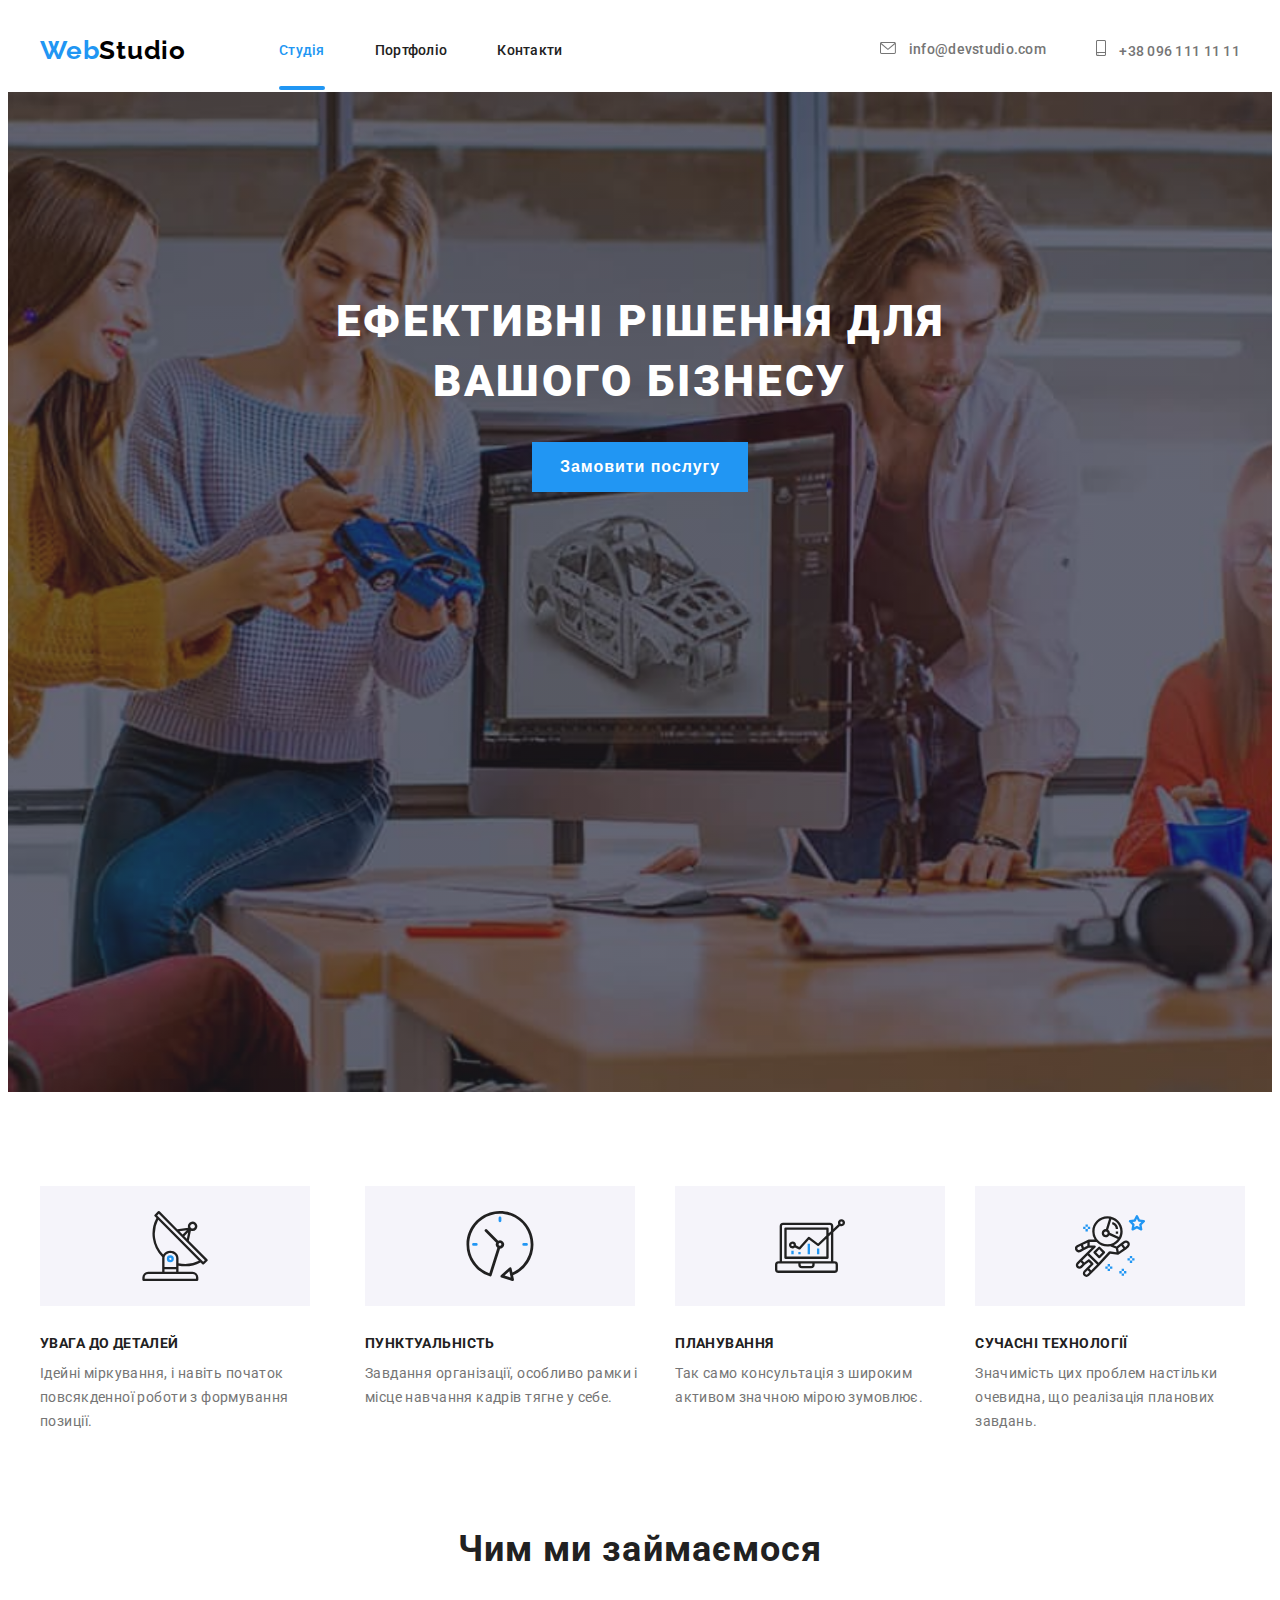
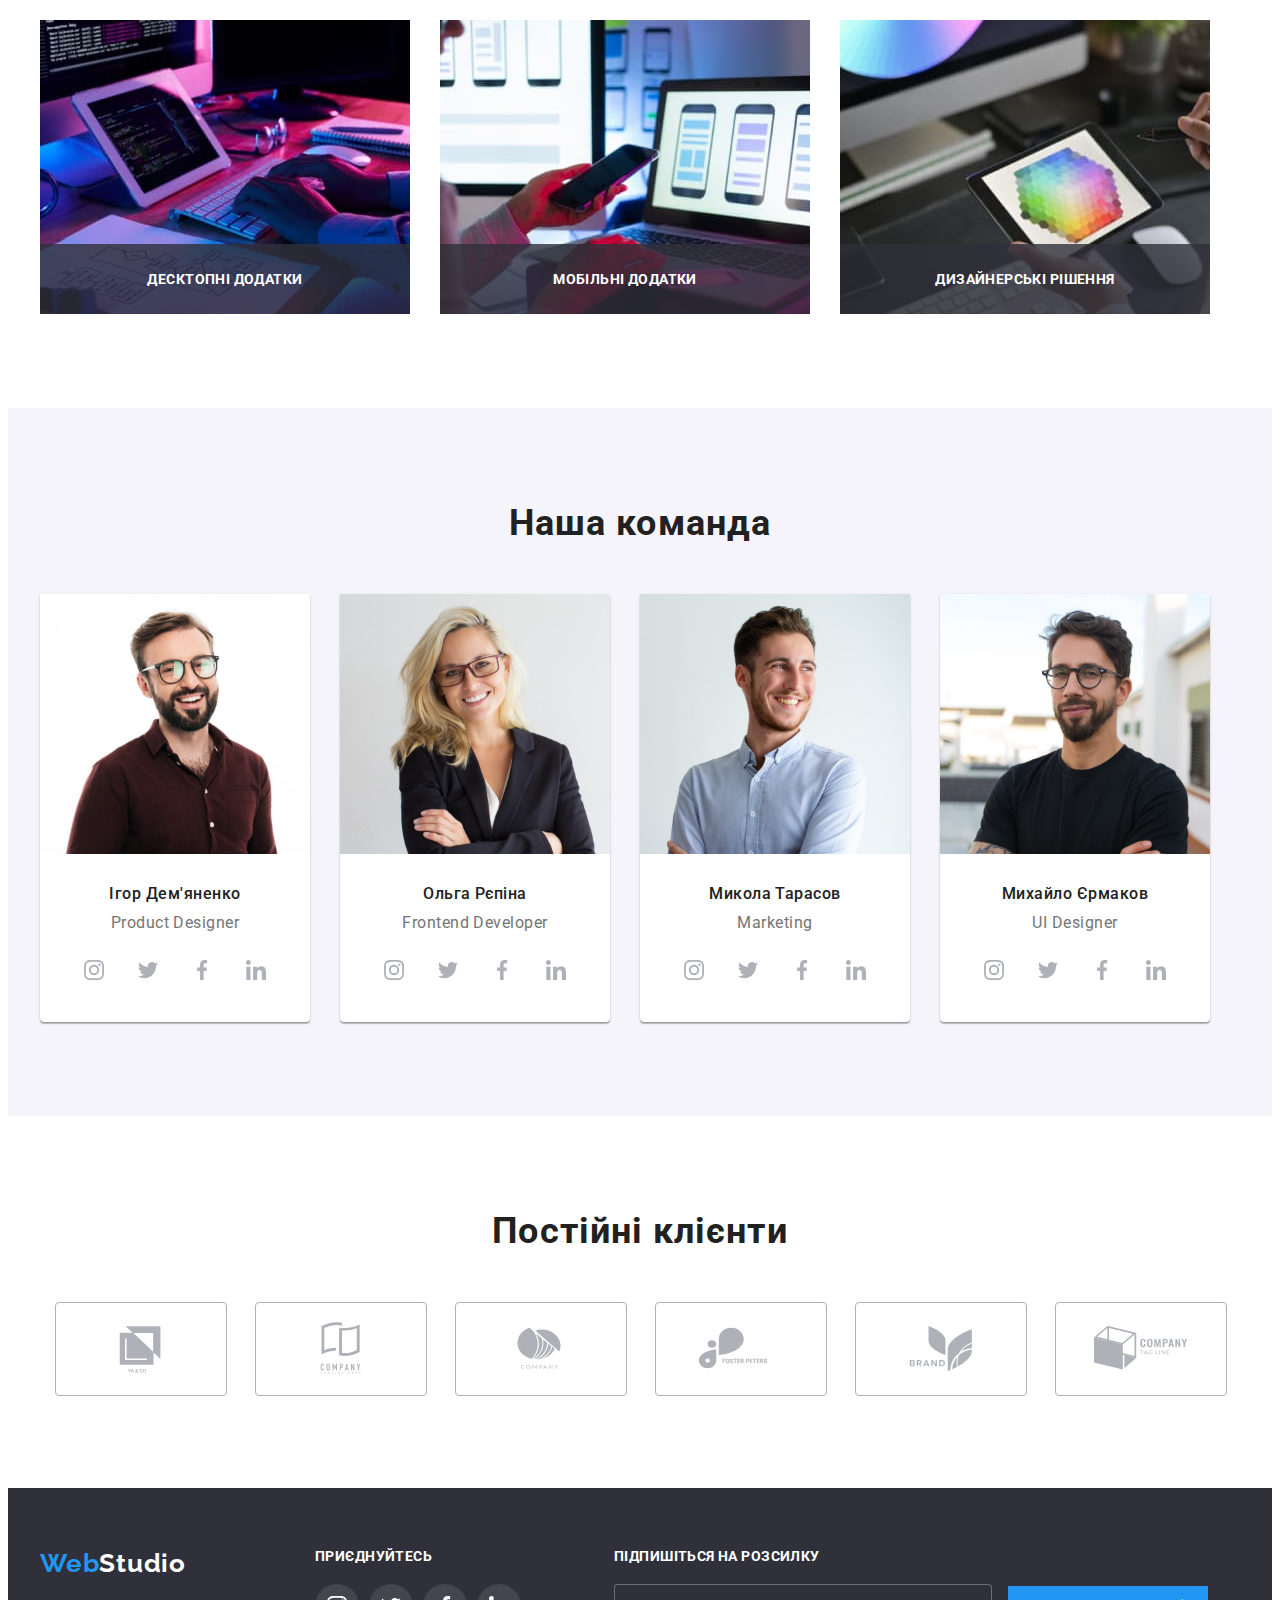
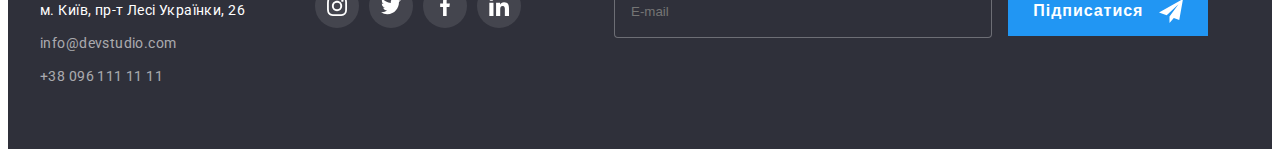
==== commit c73a97b4: "SASS" ====
--- a/index.html
+++ b/index.html
@@ -22,7 +22,7 @@
   <body>
     <header class="header">
       <div class="container header-container">
-        <a href="" class="logo link"><span class="header-logo"> Web</span>Studio </a>
+        <a href="" class="logo logo--dark-color link"><span class="logo-label"> Web</span>Studio </a>
         <nav class="navigation">
           <ul class="navigation__list list">
             <li class="navigation__item"><a href="" class="navigation__link link current">Студія</a></li>
@@ -65,59 +65,59 @@
       <section class="qualities">
         <div class="container">
           <h2 class="hide__title">Список якостей</h2>
-          <ul class="qualities-list list">
-            <li class="qualities-item item">
-              <div class="qualities-icon">
-                <svg class="qualities-icon-images">
+          <ul class="qualities__list list">
+            <li class="qualities__item item">
+              <div class="qualities__icon">
+                <svg class="qualities__images">
                   <use href="./images/icons.svg#icon-antenna"></use>
                 </svg>
               </div>
-              <h3 class="qualities-title qualities-title-text">УВАГА ДО ДЕТАЛЕЙ</h3>
-              <p class="qualities-text qualities-title-text">
+              <h3 class="qualities__title">УВАГА ДО ДЕТАЛЕЙ</h3>
+              <p class="qualities__text">
                 Ідейні міркування, і навіть початок повсякденної роботи з формування позиції.
               </p>
             </li>
-            <li class="qualities-item item">
-              <div class="qualities-icon">
-                <svg class="qualities-icon-images">
+            <li class="qualities__item item">
+              <div class="qualities__icon">
+                <svg class="qualities__images">
                   <use href="./images/icons.svg#icon-clock"></use>
                 </svg>
               </div>
-              <h3 class="qualities-title">ПУНКТУАЛЬНІСТЬ</h3>
-              <p class="qualities-text">
+              <h3 class="qualities__title">ПУНКТУАЛЬНІСТЬ</h3>
+              <p class="qualities__text">
                 Завдання організації, особливо рамки і місце навчання кадрів тягне у себе.
               </p>
             </li>
-            <li class="qualities-item item">
-              <div class="qualities-icon">
-                <svg class="qualities-icon-images">
+            <li class="qualities__item item">
+              <div class="qualities__icon">
+                <svg class="qualities__images">
                   <use href="./images/icons.svg#icon-diagram"></use>
                 </svg>
               </div>
-              <h3 class="qualities-title">ПЛАНУВАННЯ</h3>
-              <p class="qualities-text">
+              <h3 class="qualities__title">ПЛАНУВАННЯ</h3>
+              <p class="qualities__text">
                 Так само консультація з широким активом значною мірою зумовлює.
               </p>
             </li>
-            <li class="qualities-item item">
-              <div class="qualities-icon">
-                <svg class="qualities-icon-images">
+            <li class="qualities__item item">
+              <div class="qualities__icon">
+                <svg class="qualities__images">
                   <use href="./images/icons.svg#icon-astronaut"></use>
                 </svg>
               </div>
-              <h3 class="qualities-title">СУЧАСНІ ТЕХНОЛОГІЇ</h3>
-              <p class="qualities-text">
+              <h3 class="qualities__title">СУЧАСНІ ТЕХНОЛОГІЇ</h3>
+              <p class="qualities__text">
                 Значимість цих проблем настільки очевидна, що реалізація планових завдань.
               </p>
             </li>
           </ul>
         </div>
       </section>
-      <section class="work-section">
+      <section class="work__section">
         <div class="container">
-          <h2 class="work-title">Чим ми займаємося</h2>
-          <ul class="work-list list">
-            <li class="work-item">
+          <h2 class="work__title">Чим ми займаємося</h2>
+          <ul class="work__list list">
+            <li class="work__item">
               <div class="work-color">
                 <img
                   src="./img/what_are_we_doing_1.jpg"
@@ -125,10 +125,10 @@
                   width="370"
                   height="294"
                 />
-                <p class="work-text">Десктопні додатки</p>
-              </div>
-            </li>
-            <li class="work-item">
+                <p class="work__text">Десктопні додатки</p>
+              </div>
+            </li>
+            <li class="work__item">
               <div class="work-color">
                 <img
                   src="./img/what_are_we_doing_2.jpg"
@@ -136,10 +136,10 @@
                   width="370"
                   height="294"
                 />
-                <p class="work-text">Мобільні додатки</p>
-              </div>
-            </li>
-            <li class="work-item">
+                <p class="work__text">Мобільні додатки</p>
+              </div>
+            </li>
+            <li class="work__item">
               <div class="work-color">
                 <img
                   src="./img/what_are_we_doing_3.jpg"
@@ -147,150 +147,150 @@
                   width="370"
                   height="294"
                 />
-                <p class="work-text">Дизайнерські рішення</p>
+                <p class="work__text">Дизайнерські рішення</p>
               </div>
             </li>
           </ul>
         </div>
       </section>
-      <section class="team-section team">
+      <section class="team-section">
         <div class="container">
-          <h2 class="team-title">Наша команда</h2>
-          <ul class="team-list list">
-            <li class="team-item">
+          <h2 class="team-section__title">Наша команда</h2>
+          <ul class="card-list team-section__card-list list">
+            <li class="card-list__item">
               <img src="./img/our_team_1.jpg" width="270" height="260" alt="Наші фахівці" />
-              <h3 class="team-name">Ігор Дем'яненко</h3>
-              <p lang="en" class="team-position">Product Designer</p>
-              <ul class="team-soc-list list">
-                <li class="team-soc-items">
-                  <a href="#" class="team-soc-link link">
-                    <svg width="20" height="20" class="team-soc-icons">
+              <h3 class="card-list__name">Ігор Дем'яненко</h3>
+              <p lang="en" class="card-list__info">Product Designer</p>
+              <ul class="social list">
+                <li class="social__items">
+                  <a href="#" class="social__link link">
+                    <svg width="20" height="20" class="social__icons">
                       <use href="./images/icons.svg#icon-instagram"></use>
                     </svg>
                   </a>
                 </li>
-                <li class="team-soc-items">
-                  <a href="#" class="team-soc-link link"
-                    ><svg width="20" height="20" class="team-soc-icons">
+                <li class="social__items">
+                  <a href="#" class="social__link link"
+                    ><svg width="20" height="20" class="social__icons">
                       <use href="./images/icons.svg#icon-twitter"></use>
                     </svg>
                   </a>
                 </li>
-                <li class="team-soc-items">
-                  <a href="#" class="team-soc-link link"
-                    ><svg width="20" height="20" class="team-soc-icons">
+                <li class="social__items">
+                  <a href="#" class="social__link link"
+                    ><svg width="20" height="20" class="social__icons">
                       <use href="./images/icons.svg#icon-facebook"></use>
                     </svg>
                   </a>
                 </li>
-                <li class="team-soc-items">
-                  <a href="#" class="team-soc-link link"
-                    ><svg width="20" height="20" class="team-soc-icons">
+                <li class="social__items">
+                  <a href="#" class="social__link link"
+                    ><svg width="20" height="20" class="social__icons">
                       <use href="./images/icons.svg#icon-linkedin"></use>
                     </svg>
                   </a>
                 </li>
               </ul>
             </li>
-            <li class="team-item">
+            <li class="card-list__item">
               <img src="./img/our_team_2.jpg" width="270" height="260" alt="Наші фахівці" />
-              <h3 class="team-name">Ольга Рєпіна</h3>
-              <p lang="en" class="team-position">Frontend Developer</p>
-              <ul class="team-soc-list list">
-                <li class="team-soc-items">
-                  <a href="#" class="team-soc-link link">
-                    <svg width="20" height="20" class="team-soc-icons">
+              <h3 class="card-list__name">Ольга Рєпіна</h3>
+              <p lang="en" class="card-list__info">Frontend Developer</p>
+              <ul class="social list">
+                <li class="social__items">
+                  <a href="#" class="social__link link">
+                    <svg width="20" height="20" class="social__icons">
                       <use href="./images/icons.svg#icon-instagram"></use>
                     </svg>
                   </a>
                 </li>
-                <li class="team-soc-items">
-                  <a href="#" class="team-soc-link link"
-                    ><svg width="20" height="20" class="team-soc-icons">
+                <li class="social__items">
+                  <a href="#" class="social__link link"
+                    ><svg width="20" height="20" class="social__icons">
                       <use href="./images/icons.svg#icon-twitter"></use>
                     </svg>
                   </a>
                 </li>
-                <li class="team-soc-items">
-                  <a href="#" class="team-soc-link link"
-                    ><svg width="20" height="20" class="team-soc-icons">
+                <li class="social__items">
+                  <a href="#" class="social__link link"
+                    ><svg width="20" height="20" class="social__icons">
                       <use href="./images/icons.svg#icon-facebook"></use>
                     </svg>
                   </a>
                 </li>
-                <li class="team-soc-items">
-                  <a href="#" class="team-soc-link link"
-                    ><svg width="20" height="20" class="team-soc-icons">
+                <li class="social__items">
+                  <a href="#" class="social__link link"
+                    ><svg width="20" height="20" class="social__icons">
                       <use href="./images/icons.svg#icon-linkedin"></use>
                     </svg>
                   </a>
                 </li>
               </ul>
             </li>
-            <li class="team-item">
+            <li class="card-list__item">
               <img src="./img/our_team_3.jpg" width="270" height="260" alt="Наші фахівці" />
-              <h3 class="team-name">Микола Тарасов</h3>
-              <p lang="en" class="team-position">Marketing</p>
-              <ul class="team-soc-list list">
-                <li class="team-soc-items">
-                  <a href="#" class="team-soc-link link">
-                    <svg width="20" height="20" class="team-soc-icons">
+              <h3 class="card-list__name">Микола Тарасов</h3>
+              <p lang="en" class="card-list__info">Marketing</p>
+              <ul class="social list">
+                <li class="social__items">
+                  <a href="#" class="social__link link">
+                    <svg width="20" height="20" class="social__icons">
                       <use href="./images/icons.svg#icon-instagram"></use>
                     </svg>
                   </a>
                 </li>
-                <li class="team-soc-items">
-                  <a href="#" class="team-soc-link link"
-                    ><svg width="20" height="20" class="team-soc-icons">
+                <li class="social__items">
+                  <a href="#" class="social__link link"
+                    ><svg width="20" height="20" class="social__icons">
                       <use href="./images/icons.svg#icon-twitter"></use>
                     </svg>
                   </a>
                 </li>
-                <li class="team-soc-items">
-                  <a href="#" class="team-soc-link link"
-                    ><svg width="20" height="20" class="team-soc-icons">
+                <li class="social__items">
+                  <a href="#" class="social__link link"
+                    ><svg width="20" height="20" class="social__icons">
                       <use href="./images/icons.svg#icon-facebook"></use>
                     </svg>
                   </a>
                 </li>
-                <li class="team-soc-items">
-                  <a href="#" class="team-soc-link link"
-                    ><svg width="20" height="20" class="team-soc-icons">
+                <li class="social__items">
+                  <a href="#" class="social__link link"
+                    ><svg width="20" height="20" class="social__icons">
                       <use href="./images/icons.svg#icon-linkedin"></use>
                     </svg>
                   </a>
                 </li>
               </ul>
             </li>
-            <li class="team-item">
+            <li class="card-list__item">
               <img src="./img/our_team_4.jpg" width="270" height="260" alt="Наші фахівці" />
-              <h3 class="team-name">Михайло Єрмаков</h3>
-              <p lang="en" class="team-position">UI Designer</p>
-              <ul class="team-soc-list list">
-                <li class="team-soc-items">
-                  <a href="#" class="team-soc-link link">
-                    <svg width="20" height="20" class="team-soc-icons">
+              <h3 class="card-list__name">Михайло Єрмаков</h3>
+              <p lang="en" class="card-list__info">UI Designer</p>
+              <ul class="social list">
+                <li class="social__items">
+                  <a href="#" class="social__link link">
+                    <svg width="20" height="20" class="social__icons">
                       <use href="./images/icons.svg#icon-instagram"></use>
                     </svg>
                   </a>
                 </li>
-                <li class="team-soc-items">
-                  <a href="#" class="team-soc-link link"
-                    ><svg width="20" height="20" class="team-soc-icons">
+                <li class="social__items">
+                  <a href="#" class="social__link link"
+                    ><svg width="20" height="20" class="social__icons">
                       <use href="./images/icons.svg#icon-twitter"></use>
                     </svg>
                   </a>
                 </li>
-                <li class="team-soc-items">
-                  <a href="#" class="team-soc-link link"
-                    ><svg width="20" height="20" class="team-soc-icons">
+                <li class="social__items">
+                  <a href="#" class="social__link link"
+                    ><svg width="20" height="20" class="social__icons">
                       <use href="./images/icons.svg#icon-facebook"></use>
                     </svg>
                   </a>
                 </li>
-                <li class="team-soc-items">
-                  <a href="#" class="team-soc-link link"
-                    ><svg width="20" height="20" class="team-soc-icons">
+                <li class="social__items">
+                  <a href="#" class="social__link link"
+                    ><svg width="20" height="20" class="social__icons">
                       <use href="./images/icons.svg#icon-linkedin"></use>
                     </svg>
                   </a>
@@ -302,46 +302,46 @@
       </section>
       <section class="clients-section">
         <div class="container">
-          <h2 class="clients-title">Постійні клієнти</h2>
-          <ul class="clients-list list">
-            <li class="clients-items">
-              <a href="#" class="clients-link link"
-                ><svg width="106" height="80" class="clients-icons">
+          <h2 class="clients-section__title">Постійні клієнти</h2>
+          <ul class="clients__list list">
+            <li class="clients__items">
+              <a href="#" class="clients__link link"
+                ><svg width="106" height="80" class="clients__icons">
                   <use href="./images/icons.svg#icon-Logo-1"></use>
                 </svg>
               </a>
             </li>
-            <li class="clients-items">
-              <a href="#" class="clients-link link"
-                ><svg width="106" height="80" class="clients-icons">
+            <li class="clients__items">
+              <a href="#" class="clients__link link"
+                ><svg width="106" height="80" class="clients__icons">
                   <use href="./images/icons.svg#icon-Logo-2"></use>
                 </svg>
               </a>
             </li>
-            <li class="clients-items">
-              <a href="#" class="clients-link link"
-                ><svg width="106" height="80" class="clients-icons">
+            <li class="clients__items">
+              <a href="#" class="clients__link link"
+                ><svg width="106" height="80" class="clients__icons">
                   <use href="./images/icons.svg#icon-Logo-3"></use>
                 </svg>
               </a>
             </li>
-            <li class="clients-items">
-              <a href="#" class="clients-link link"
-                ><svg width="106" height="80" class="clients-icons">
+            <li class="clients__items">
+              <a href="#" class="clients__link link"
+                ><svg width="106" height="80" class="clients__icons">
                   <use href="./images/icons.svg#icon-Logo-4"></use>
                 </svg>
               </a>
             </li>
-            <li class="clients-items">
-              <a href="#" class="clients-link link"
-                ><svg width="106" height="80" class="clients-icons">
+            <li class="clients__items">
+              <a href="#" class="clients__link link"
+                ><svg width="106" height="80" class="clients__icons">
                   <use href="./images/icons.svg#icon-Logo-5"></use>
                 </svg>
               </a>
             </li>
-            <li class="clients-items">
-              <a href="#" class="clients-link link"
-                ><svg width="106" height="80" class="clients-icons">
+            <li class="clients__items">
+              <a href="#" class="clients__link link"
+                ><svg width="106" height="80" class="clients__icons">
                   <use href="./images/icons.svg#icon-Logo-6"></use>
                 </svg>
               </a>
@@ -352,71 +352,71 @@
     </main>
     <footer class="footer">
       <div class="container container-footer">
-        <div class="container-footer-logo">
-          <a href="" class="footer-logo link"><span class="footer-logo">Web</span>Studio </a>
-          <address class="footer-info-links list">
-            <ul class="footer-list list">
-              <li class="item">
+        <div class="container-contacts">
+          <a href="" class="logo logo--light-color link"><span class="logo-label">Web</span>Studio </a>
+          <address class="information container-contacts__information">
+            <ul class="information__list list">
+              <li class="information__item">
                 <a
                   href="https://goo.gl/maps/AxtiK1WYeKS8RHSY9"
                   target="_blank"
                   rel="noopener noreferrer nofollow"
-                  class="footer-link link"
+                  class="information__link link"
                   >м. Київ, пр-т Лесі Українки, 26</a
                 >
               </li>
-              <li class="item">
-                <a href="mailto:info@devstudio.com" class="footer-meilto link"
+              <li class="information__item">
+                <a href="mailto:info@devstudio.com" class="information__meilto link"
                   >info@devstudio.com</a
                 >
               </li>
-              <li class="item">
-                <a href="tel:+380961111111" class="footer-tel link">+38 096 111 11 11</a>
+              <li class="information__item">
+                <a href="tel:+380961111111" class="information__tel link">+38 096 111 11 11</a>
               </li>
             </ul>
           </address>
         </div>
-        <div class="footer-soc">
-          <h3 class="footer-soc-title">приєднуйтесь</h3>
-          <ul class="footer-soc-list list">
-            <li class="footer-soc-items">
-              <a href="#" class="footer-soc-link link"
-                ><svg widht="20" height="20" class="footer-soc-icons">
+        <div class="aur-social">
+          <h3 class="aur-social__title">приєднуйтесь</h3>
+          <ul class="social-media__list aur-social__social-media list">
+            <li class="social-media__items">
+              <a href="#" class="social-media__link link"
+                ><svg widht="20" height="20" class="social-media__icons">
                   <use href="./images/icons.svg#icon-instagram"></use>
                 </svg>
               </a>
             </li>
-            <li class="footer-soc-items">
-              <a href="#" class="footer-soc-link link"
-                ><svg widht="20" height="20" class="footer-soc-icons">
+            <li class="social-media__items"> 
+              <a href="#" class="social-media__link link"
+                ><svg widht="20" height="20" class="social-media__icons">
                   <use href="./images/icons.svg#icon-twitter"></use>
                 </svg>
               </a>
             </li>
-            <li class="footer-soc-items">
-              <a href="#" class="footer-soc-link link"
-                ><svg widht="20" height="20" class="footer-soc-icons">
+            <li class="social-media__items">
+              <a href="#" class="social-media__link link"
+                ><svg widht="20" height="20" class="social-media__icons">
                   <use href="./images/icons.svg#icon-facebook"></use>
                 </svg>
               </a>
             </li>
-            <li class="footer-soc-items">
-              <a href="#" class="footer-soc-link link"
-                ><svg widht="20" height="20" class="footer-soc-icons">
+            <li class="social-media__items">
+              <a href="#" class="social-media__link link"
+                ><svg widht="20" height="20" class="social-media__icons">
                   <use href="./images/icons.svg#icon-linkedin"></use>
                 </svg>
               </a>
             </li>
           </ul>
         </div>
-        <div class="footer-subscribe">
-          <h3 class="footer-subscribe-title">Підпишіться на розсилку</h3>
-          <form action="">
+        <div class="subscribe">
+          <h3 class="subscribe__title">Підпишіться на розсилку</h3>
+          <form action="" class="search-form">
             <label for="e-mail"></label>
-            <input type="e-mail" name="e-mail" placeholder="E-mail" class="footer-subscribe-input">
-            <button type="submit" class="footer-subscribe-btn">
+            <input type="e-mail" name="e-mail" placeholder="E-mail" class="search-form__input">
+            <button type="submit" class="search-form__btn">
                Підписатися 
-              <svg class="footer-subscribe-icon" width="24" height="24"><use href="./images/icons.svg#icon-icon-send"></use></svg></button>
+              <svg class="search-form__icon" width="24" height="24"><use href="./images/icons.svg#icon-icon-send"></use></svg></button>
           </form>
         </div>
       </div>
--- a/css/main.min.css
+++ b/css/main.min.css
@@ -1 +1 @@
-p,h1,h2,h3,h4,h5,h6{margin:0px}ul{margin:0px;padding-left:0px}.link{text-decoration:none}.list{list-style:none}button{cursor:pointer}img{display:block}:root{--primary-header-color: #ffffff;--second-header-color: #212121;--second-text-color: #757575;--second-logo-color: #2196f3;--logo-color: #000000;--page-second-background: #2f303a;--button-page-background: #f5f4fa;--second-background-color: #188ce8;--link-rgba-color: rgba(255, 255, 255, 0.6);--border-img-color: #EEEEEE;--icon-color: #AFB1B8}body{color:#212121;font-family:Roboto,sans-serif}.footer-soc-list,.footer-soc-link,.footer-soc-title,.clients-link,.clients-list,.qualities-icon,header .container{display:flex;align-items:center}.container{width:1200px;padding:0px 15px;margin:0 auto}.logo{font-family:"Raleway";font-weight:700;font-size:26px;line-height:1.19;letter-spacing:.03em;color:var(--logo-color)}span.header-logo{color:var(--second-logo-color)}.navigation{margin-left:93px}.navigation__list{display:flex}.navigation__list .navigation__item+.navigation__item{margin-left:50px}.navigation__link{padding-top:32px;padding-bottom:32px;position:relative;font-weight:500;font-size:14px;line-height:1.14;letter-spacing:.02em;color:var(--second-header-color);transition:color 250ms cubic-bezier(0.4, 0, 0.2, 1)}.navigation__link:hover,.navigation__link:focus{color:var(--second-logo-color)}.current::after{content:"";width:100%;height:4px;display:block;position:absolute;bottom:0;left:0;border-radius:2px;background-color:var(--second-logo-color)}.contact{display:inline-flex;justify-content:center;align-items:center;margin-left:auto}.contact .contact__item+.contact__item{margin-left:50px}.contact__icon{fill:currentColor;margin-right:10px}.contact__icon:focus{fill:var(--second-logo-color)}.contact__mail,.contact__tel{display:block;padding-top:32px;padding-bottom:32px;font-weight:500;font-size:14px;line-height:1.14;letter-spacing:.02em;color:var(--second-text-color);transition:color 250ms cubic-bezier(0.4, 0, 0.2, 1)}.contact__mail:hover,.contact__mail:focus,.contact__mail:hover,.contact__mail:focus,.contact__tel:hover,.contact__tel:focus,.contact__tel:hover,.contact__tel:focus{color:var(--second-logo-color)}.hero{background:var(--page-second-background);text-align:center;padding-bottom:200px;padding-top:200px}.hero-photo{height:600px;max-width:1600px;margin-left:auto;margin-right:auto;background-image:linear-gradient(rgba(47, 48, 58, 0.4), rgba(47, 48, 58, 0.4)),url(../images/hero.jpg);background-repeat:no-repeat;background-size:cover;background-position:center}.hero__title{margin-bottom:30px;font-weight:900;font-size:44px;line-height:1.36;text-align:center;letter-spacing:.06em;text-transform:uppercase;color:var(--primary-header-color)}.hero__btn{min-width:216px;height:50px;border:none;cursor:pointer;font-weight:700;font-size:16px;line-height:1.88;letter-spacing:.06em;color:var(--primary-header-color);background:var(--second-logo-color);transition:background-color 250ms cubic-bezier(0.4, 0, 0.2, 1)}.hero__btn:focus,.hero__btn:hover{background-color:var(--second-background-color)}.qualities{padding-top:94px;padding-bottom:94px}.hide__title{position:absolute;width:1px;height:1px;margin:1px;border:0;padding:0;white-space:nowrap;-webkit-clip-path:inset(100%);clip-path:inset(100%);clip:rect(0);overflow:hidden}.qualities-icon{width:270px;height:120px;background-color:var(--button-page-background);margin-bottom:30px;justify-content:center}.qualities-icon-images{width:70px;height:70px}.qualities-list{display:flex;flex-basis:calc(100% - 120px)/4;margin-right:-30px}.qualities-list .qualities-item:not(:last-child){margin-right:30px}.qualities-title{font-size:14px;line-height:1.14;letter-spacing:.03em;text-transform:uppercase;color:var(--second-header-color);margin-bottom:10px}.qualities-text{font-size:14px;line-height:1.71;letter-spacing:.03em;color:var(--second-text-color)}.work-section{padding-bottom:94px}.work-title{font-weight:700;font-size:36px;line-height:1.17;text-align:center;letter-spacing:.03em;color:var(--second-header-color);margin-bottom:50px}.work-list{display:flex;flex-basis:calc(100% - 60px)/3}.work-list .work-item:not(:last-child){margin-right:30px}.work-text{position:absolute;bottom:0;padding-top:27px;padding-bottom:27px;width:100%;font-weight:700;font-size:14px;line-height:16px;text-align:center;letter-spacing:.03em;text-transform:uppercase;color:var(--primary-header-color);background-color:rgba(47,48,58,.8)}.work-item{position:relative}.team{background:var(--button-page-background)}.team-section{padding-bottom:94px;padding-top:94px}.team-title{font-weight:700;font-size:36px;line-height:1.17;text-align:center;letter-spacing:.03em;color:var(--second-header-color)}.team-list{display:flex;margin-top:50px}.team-list .team-item:not(:last-child){margin-right:30px}.team-name{margin-top:30px;font-weight:500;font-size:16px;line-height:1.19;text-align:center;letter-spacing:.03em;color:var(--second-header-color)}.team-position{margin-top:10px;margin-bottom:16px;font-size:16px;line-height:1.19;text-align:center;letter-spacing:.03em;color:var(--second-text-color)}.team-item{background-color:var(--primary-header-color);box-shadow:0px 1px 3px rgba(0,0,0,.12),0px 1px 1px rgba(0,0,0,.14),0px 2px 1px rgba(0,0,0,.2);border-radius:0px 0px 4px 4px}.team-soc-list{display:flex;justify-content:center;align-items:center}.team-soc-items{width:44px;height:44px;margin-bottom:30px}.team-soc-items:not(:last-child){margin-right:10px}.team-soc-link{width:100%;height:100%;display:flex;border-radius:50%;justify-content:center;align-items:center;color:var(--icon-color);transition:background-color 250ms cubic-bezier(0.4, 0, 0.2, 1),color 250ms cubic-bezier(0.4, 0, 0.2, 1)}.team-soc-link:hover,.team-soc-link:focus{background-color:var(--second-logo-color);color:var(--primary-header-color)}.team-soc-icons{fill:currentColor}.clients-section{padding-top:94px;padding-bottom:94px}.clients-title{font-weight:700;font-size:36px;line-height:42px;text-align:center;letter-spacing:.03em;margin-bottom:50px}.clients-list{justify-content:center}.clients-link{width:100%;height:100%;justify-content:center;fill:var(--icon-color);border:1px solid #afb1b8;border-radius:4px;transition:border-color cubic-bezier(0.4, 0, 0.2, 1),color 250ms cubic-bezier(0.4, 0, 0.2, 1);color:var(--icon-color)}.clients-link:hover,.clients-link:focus{color:var(--second-logo-color);border-color:var(--second-logo-color)}.clients-items{width:170px;height:92px}.clients-items:not(:last-child){margin-right:30px}.clients-icons{fill:currentColor}.footer{background:var(--page-second-background);padding-top:60px;padding-bottom:60px}.container-footer{display:flex}.container-footer-logo{display:inline-block}.footer-logo{font-family:"Raleway";font-style:normal;font-weight:700;font-size:26px;line-height:1.19;letter-spacing:.03em;color:var(--primary-header-color)}span.footer-logo{color:var(--second-logo-color)}.footer-info-links{margin-top:20px}.footer-list .item+.item{margin-top:9px}.footer-link{font-style:normal;font-size:14px;line-height:1.71;letter-spacing:.03em;color:var(--primary-header-color);transition:color 250ms cubic-bezier(0.4, 0, 0.2, 1)}.footer-link:hover,.footer-link:focus{color:var(--second-logo-color)}.footer-meilto{font-style:normal;font-size:14px;line-height:1.71;letter-spacing:.03em;color:var(--link-rgba-color)}.footer-meilto:hover,.footer-meilto:focus{color:var(--second-logo-color)}.footer-tel{font-style:normal;font-size:14px;line-height:1.71;letter-spacing:.03em;color:var(--link-rgba-color)}.footer-tel:hover,.footer-tel:focus{color:var(--second-logo-color)}.footer-soc{justify-content:center;align-items:center}.footer-soc-title{margin-bottom:20px;margin-left:70px;font-weight:700;font-size:14px;line-height:16px;letter-spacing:.03em;text-transform:uppercase;color:var(--primary-header-color)}.footer-soc-link{width:100%;height:100%;justify-content:center;color:var(--primary-header-color);border-radius:50%;background:rgba(255,255,255,.1);transition:background-color 250ms cubic-bezier(0.4, 0, 0.2, 1)}.footer-soc-link:hover,.footer-soc-link:focus{background-color:var(--second-logo-color)}.footer-soc-list{justify-content:center;margin-left:70px}.footer-soc-items{width:44px;height:44px}.footer-soc-items:not(:last-child){margin-right:10px}.footer-soc-icons{fill:currentColor}.footer-subscribe{margin-left:93px}.footer-subscribe-title{font-weight:700;font-size:14px;line-height:16px;letter-spacing:.03em;text-transform:uppercase;color:#fff;margin-bottom:20px}.footer-subscribe-input{width:358px;height:50px;padding-left:16px;border:1px solid rgba(255,255,255,.3);border-radius:4px;background:var(--page-second-background);cursor:pointer}.footer-subscribe-btn{width:200px;height:50px;margin-left:12px;font-weight:700;font-size:16px;line-height:30px;align-items:center;text-align:center;letter-spacing:.06em;border:none;cursor:pointer;color:var(--primary-header-color);background:var(--second-logo-color);outline:none;transition:background-color 250ms cubic-bezier(0.4, 0, 0.2, 1)}.footer-subscribe-btn:focus,.footer-subscribe-btn:hover{background-color:var(--second-background-color)}.footer-subscribe-icon{fill:var(--primary-header-color);margin-left:10px;vertical-align:middle}.backdrop{position:fixed;top:0;width:100%;height:100%;background-color:rgba(0,0,0,.2);transition:opasity 250ms cubic-bezier(0.4, 0, 0.2, 1) visibility 250ms cubic-bezier(0.4, 0, 0.2, 1)}.backdrop.is-hidden.modal{transform:translate(-50%, -50%) scaleY(0) scaleX(0)}.modal{position:absolute;top:50%;left:50%;transform:translate(-50%, -50%) scaleY(1) scaleX(1);width:528px;min-height:581px;background-color:var(--primary-header-color);box-shadow:0px 1px 3px rgba(0,0,0,.12),0px 1px 1px rgba(0,0,0,.14),0px 2px 1px rgba(0,0,0,.2);border-radius:4px;transition:transform 250ms cubic-bezier(0.4, 0, 0.2, 1);padding:40px}.modal-close{position:absolute;top:8px;right:8px;display:flex;align-items:center;justify-content:center;width:30px;height:30px;background-color:rgba(0,0,0,0);border:1px solid rgba(0,0,0,.1);border-radius:50%;transition:fill 250ms cubic-bezier(0.4, 0, 0.2, 1)}.modal-close-blue:focus,.modal-close-blue:hover{fill:#2196f3}.is-hidden{opacity:0;visibility:hidden;pointer-events:none}.modal-heading{font-weight:700;font-size:20px;line-height:23px;text-align:center;letter-spacing:.03em;color:#212121;margin-bottom:12px}.modal-input{width:100%;height:40px;border:1px solid rgba(33,33,33,.2);border-radius:4px;padding-left:42px;outline:none;cursor:pointer;transition:border-color 250ms cubic-bezier(0.4, 0, 0.2, 1)}.modal-input:focus,.modal-input:hover{border-color:var(--second-logo-color)}.modal-input:focus+svg,.modal-input:hover+svg{fill:var(--second-logo-color)}.modal-input-group{margin-bottom:10px}.modal-input-group label{margin-bottom:4px;display:block;font-weight:400;font-size:12px;line-height:14px;letter-spacing:.01em;color:#757575}.modal-text{width:100%;height:120px;border:1px solid rgba(33,33,33,.2);border-radius:4px;padding:12px 16px;font-weight:400;font-size:12px;line-height:14px;letter-spacing:.01em;color:rgba(117,117,117,.5);resize:none;cursor:pointer;outline:none;transition:border-color 250ms cubic-bezier(0.4, 0, 0.2, 1)}.modal-text:focus,.modal-text:hover{border-color:var(--second-logo-color)}.modal-input-icon{position:absolute;top:50%;left:12px;transform:translateY(-50%);transition:fill 250ms cubic-bezier(0.4, 0, 0.2, 1)}.modal-input-wrapper{position:relative}.modal-politic-label::before{content:"";width:16px;height:15px;border:1px solid #212121;margin-right:8px}label.modal-politic-label{display:flex;align-items:center}.visually-hidder{position:absolute;width:1px;height:1px;margin:-1px;border:0;padding:0;white-space:nowrap;overflow:hidden}.modal-politic-chec{font-weight:400;font-size:14px;line-height:24px;letter-spacing:.03em;color:#757575}.modal-politic-chec:checked+label::before{border:none;background-image:url(../img/chec.svg);background-repeat:no-repeat;background-position:center;background-color:var(--second-logo-color)}.modal-politic-link{font-weight:400;font-size:14px;line-height:24px;letter-spacing:.03em;-webkit-text-decoration-line:underline;text-decoration-line:underline;color:var(--second-logo-color);margin-left:5px}.modal-btn-sudmit{text-align:center;margin-top:30px}.modal-btn{width:200px;height:50px;border:none;font-weight:700;font-size:16px;line-height:30px;letter-spacing:.06em;color:var(--primary-header-color);align-items:center;justify-content:center;background:var(--second-logo-color);box-shadow:0px 4px 4px rgba(0,0,0,.15);transition:background-color 250ms cubic-bezier(0.4, 0, 0.2, 1)}.modal-btn:focus,.modal-btn:hover{background-color:var(--second-background-color)}.header-portfolio{border:1px solid #ececec}.portfolio-hide{position:absolute;width:1px;height:1px;margin:1px;border:0;padding:0;white-space:nowrap;-webkit-clip-path:inset(100%);clip-path:inset(100%);clip:rect(0);overflow:hidden}.portfolio-list{display:flex;justify-content:center;margin-bottom:50px}.portfolio-list .item+.item{margin-left:8px}.portfolio-all-btn{padding:6px 25px;font-family:"Roboto";font-weight:500;font-size:16px;line-height:1.63;letter-spacing:.03em;border:0;background:var(--button-page-background);color:var(--second-header-color);cursor:pointer;transition:background-color 250ms cubic-bezier(0.4, 0, 0.2, 1),color 250ms cubic-bezier(0.4, 0, 0.2, 1),box-shadow 250ms cubic-bezier(0.4, 0, 0.2, 1)}.portfolio-site-btn{padding:6px 22px;font-family:"Roboto";font-weight:500;font-size:16px;line-height:1.63;letter-spacing:.03em;border:0;background:var(--button-page-background);color:var(--second-header-color);cursor:pointer;transition:background-color 250ms cubic-bezier(0.4, 0, 0.2, 1),color 250ms cubic-bezier(0.4, 0, 0.2, 1),box-shadow 250ms cubic-bezier(0.4, 0, 0.2, 1)}.portfolio-app-btn{padding:6px 22px;font-family:"Roboto";font-weight:500;font-size:16px;line-height:1.63;letter-spacing:.03em;border:0;background:var(--button-page-background);color:var(--second-header-color);cursor:pointer;transition:background-color 250ms cubic-bezier(0.4, 0, 0.2, 1),color 250ms cubic-bezier(0.4, 0, 0.2, 1),box-shadow 250ms cubic-bezier(0.4, 0, 0.2, 1)}.portfolio-design-btn{padding:6px 22px;font-family:"Roboto";font-weight:500;font-size:16px;line-height:1.63;letter-spacing:.03em;border:0;background:var(--button-page-background);color:var(--second-header-color);cursor:pointer;transition:background-color 250ms cubic-bezier(0.4, 0, 0.2, 1),color 250ms cubic-bezier(0.4, 0, 0.2, 1),box-shadow 250ms cubic-bezier(0.4, 0, 0.2, 1)}.portfolio-marketing-btn{padding:6px 22px;font-family:"Roboto";font-weight:500;font-size:16px;line-height:1.63;letter-spacing:.03em;color:var(--second-header-color);background:var(--button-page-background);border:0;cursor:pointer;transition:background-color 250ms cubic-bezier(0.4, 0, 0.2, 1),color 250ms cubic-bezier(0.4, 0, 0.2, 1),box-shadow 250ms cubic-bezier(0.4, 0, 0.2, 1)}.portfolio{padding-top:94px;padding-bottom:94px}.portfolio-list-item{display:flex;flex-wrap:wrap}.portfolio-all-btn:hover,.portfolio-all-btn:focus,.portfolio-site-btn:hover,.portfolio-site-btn:focus,.portfolio-app-btn:hover,.portfolio-app-btn:focus,.portfolio-design-btn:hover,.portfolio-design-btn:focus,.portfolio-marketing-btn:hover,.portfolio-marketing-btn:focus{background-color:var(--second-logo-color);color:var(--primary-header-color);box-shadow:0px 3px 1px rgba(0,0,0,.1),0px 1px 2px rgba(0,0,0,.08),0px 2px 2px rgba(0,0,0,.12)}.portfolio-item{flex-basis:calc(100% - 60px)/3;margin-bottom:30px;margin-right:30px;position:relative}.portfolio-item:nth-child(3n){margin-right:0px}.portfolio-item:nth-last-child(-n+3){margin-bottom:0}.portfolio-thumb{position:relative;overflow:hidden}.portfolio-link{display:block}.portfolio-link:hover{box-shadow:0px 1px 1px rgba(0,0,0,.12),0px 4px 4px rgba(0,0,0,.06),1px 4px 6px rgba(0,0,0,.16)}.portfolio-link:hover .portfolio-color-text{transform:translateY(0)}.portfolio-color-text{position:absolute;top:0px;font-size:18px;line-height:28px;letter-spacing:.03em;color:var(--primary-header-color);background-color:rgba(33,150,243,.9);padding-left:27px;padding-top:65px;padding-right:21px;height:100%;transform:translateY(100%);transition:transform 300ms linear;overflow:auto}.portfolio-border{border-bottom:1px solid var(--border-img-color);border-left:1px solid var(--border-img-color);border-right:1px solid var(--border-img-color);padding-top:20px;padding-left:24px;padding-bottom:20px}.portfolio-title{font-size:18px;line-height:2;letter-spacing:.06em;color:var(--second-header-color)}.portfolio-text{margin-top:4px;font-size:16px;line-height:1.88;letter-spacing:.03em;color:var(--second-text-color)}.footer-portfolio{margin-top:20px}.footer-list .item+.item{margin-top:9px}.footer-mailto-to,.footer-tel{font-style:normal;font-size:14px;line-height:1.71;letter-spacing:.03em;color:var(--link-rgba-color)}.footer-mailto-to:hover,.footer-mailto-to:focus{color:var(--second-logo-color)}/*# sourceMappingURL=main.min.css.map */+p,h1,h2,h3,h4,h5,h6{margin:0px}ul{margin:0px;padding-left:0px}.link{text-decoration:none}.list{list-style:none}button{cursor:pointer}img{display:block}:root{--primary-header-color: #ffffff;--second-header-color: #212121;--second-text-color: #757575;--second-logo-color: #2196f3;--logo-color: #000000;--page-second-background: #2f303a;--button-page-background: #f5f4fa;--second-background-color: #188ce8;--link-rgba-color: rgba(255, 255, 255, 0.6);--border-img-color: #EEEEEE;--icon-color: #AFB1B8}body{color:#212121;font-family:Roboto,sans-serif}.social-media__list,.social-media__link,.aur-social__title,.clients__link,.clients__list,.qualities__icon,header .container{display:flex;align-items:center}.container{width:1200px;padding:0px 15px;margin:0 auto}.logo{font-family:"Raleway";font-weight:700;font-size:26px;line-height:1.19;letter-spacing:.03em;color:var(--logo-color)}span.logo-label{color:var(--second-logo-color)}.logo--dark-color{color:#000}.logo--light-color{color:#fff}.logo{font-family:"Raleway";font-weight:700;font-size:26px;line-height:1.19;letter-spacing:.03em}span.logo-label{color:var(--second-logo-color)}.navigation{margin-left:93px}.navigation__list{display:flex}.navigation__list .navigation__item+.navigation__item{margin-left:50px}.navigation__link{padding-top:32px;padding-bottom:32px;position:relative;font-weight:500;font-size:14px;line-height:1.14;letter-spacing:.02em;color:var(--second-header-color);transition:color 250ms cubic-bezier(0.4, 0, 0.2, 1)}.navigation__link:hover,.navigation__link:focus{color:var(--second-logo-color)}.navigation__link.current{color:var(--second-logo-color)}.current::after{content:"";width:100%;height:4px;display:block;position:absolute;bottom:0;left:0;border-radius:2px;background-color:var(--second-logo-color)}.contact{display:inline-flex;justify-content:center;align-items:center;margin-left:auto}.contact .contact__item+.contact__item{margin-left:50px}.contact__icon{fill:currentColor;margin-right:10px}.contact__icon:focus{fill:var(--second-logo-color)}.contact__mail,.contact__tel{display:block;padding-top:32px;padding-bottom:32px;font-weight:500;font-size:14px;line-height:1.14;letter-spacing:.02em;color:var(--second-text-color);transition:color 250ms cubic-bezier(0.4, 0, 0.2, 1)}.contact__mail:hover,.contact__mail:focus,.contact__mail:hover,.contact__mail:focus,.contact__tel:hover,.contact__tel:focus,.contact__tel:hover,.contact__tel:focus{color:var(--second-logo-color)}.hero{background:var(--page-second-background);text-align:center;padding-bottom:200px;padding-top:200px}.hero-photo{height:600px;max-width:1600px;margin-left:auto;margin-right:auto;background-image:linear-gradient(rgba(47, 48, 58, 0.4), rgba(47, 48, 58, 0.4)),url(../images/hero.jpg);background-repeat:no-repeat;background-size:cover;background-position:center}.hero__title{margin-bottom:30px;font-weight:900;font-size:44px;line-height:1.36;text-align:center;letter-spacing:.06em;text-transform:uppercase;color:var(--primary-header-color)}.hero__btn{min-width:216px;height:50px;border:none;cursor:pointer;font-weight:700;font-size:16px;line-height:1.88;letter-spacing:.06em;color:var(--primary-header-color);background:var(--second-logo-color);transition:background-color 250ms cubic-bezier(0.4, 0, 0.2, 1)}.hero__btn:focus,.hero__btn:hover{background-color:var(--second-background-color)}.qualities{padding-top:94px;padding-bottom:94px}.hide__title{position:absolute;width:1px;height:1px;margin:1px;border:0;padding:0;white-space:nowrap;-webkit-clip-path:inset(100%);clip-path:inset(100%);clip:rect(0);overflow:hidden}.qualities__icon{width:270px;height:120px;background-color:var(--button-page-background);margin-bottom:30px;justify-content:center}.qualities__images{width:70px;height:70px}.qualities__list{display:flex;flex-basis:calc(100% - 120px)/4;margin-right:-30px}.qualities__list .qualities__item:not(:last-child){margin-right:30px}.qualities__title{font-size:14px;line-height:1.14;letter-spacing:.03em;text-transform:uppercase;color:var(--second-header-color);margin-bottom:10px}.qualities__text{font-size:14px;line-height:1.71;letter-spacing:.03em;color:var(--second-text-color)}.work__section{padding-bottom:94px}.work__title{font-weight:700;font-size:36px;line-height:1.17;text-align:center;letter-spacing:.03em;color:var(--second-header-color);margin-bottom:50px}.work__list{display:flex;flex-basis:calc(100% - 60px)/3}.work__list .work__item:not(:last-child){margin-right:30px}.work__text{position:absolute;bottom:0;padding-top:27px;padding-bottom:27px;width:100%;font-weight:700;font-size:14px;line-height:16px;text-align:center;letter-spacing:.03em;text-transform:uppercase;color:var(--primary-header-color);background-color:rgba(47,48,58,.8)}.work__item{position:relative}.team-section{padding-bottom:94px;padding-top:94px;background:var(--button-page-background)}.team-section__title{font-weight:700;font-size:36px;line-height:1.17;text-align:center;letter-spacing:.03em;color:var(--second-header-color)}.card-list{display:flex}.team-section__card-list{margin-top:50px}.card-list .card-list__item:not(:last-child){margin-right:30px}.card-list__name{margin-top:30px;font-weight:500;font-size:16px;line-height:1.19;text-align:center;letter-spacing:.03em;color:var(--second-header-color)}.card-list__info{margin-top:10px;margin-bottom:16px;font-size:16px;line-height:1.19;text-align:center;letter-spacing:.03em;color:var(--second-text-color)}.card-list__item{background-color:var(--primary-header-color);box-shadow:0px 1px 3px rgba(0,0,0,.12),0px 1px 1px rgba(0,0,0,.14),0px 2px 1px rgba(0,0,0,.2);border-radius:0px 0px 4px 4px}.social{display:flex;justify-content:center;align-items:center}.social__items{width:44px;height:44px;margin-bottom:30px}.social__items:not(:last-child){margin-right:10px}.social__link{width:100%;height:100%;display:flex;border-radius:50%;justify-content:center;align-items:center;color:var(--icon-color);transition:background-color 250ms cubic-bezier(0.4, 0, 0.2, 1),color 250ms cubic-bezier(0.4, 0, 0.2, 1)}.social__link:hover,.social__link:focus{background-color:var(--second-logo-color);color:var(--primary-header-color)}.social__icons{fill:currentColor}.clients-section{padding-top:94px;padding-bottom:94px}.clients-section__title{font-weight:700;font-size:36px;line-height:42px;text-align:center;letter-spacing:.03em;margin-bottom:50px}.clients__list{justify-content:center}.clients__link{width:100%;height:100%;justify-content:center;fill:var(--icon-color);border:1px solid #afb1b8;border-radius:4px;transition:border-color cubic-bezier(0.4, 0, 0.2, 1),color 250ms cubic-bezier(0.4, 0, 0.2, 1);color:var(--icon-color)}.clients__link:hover,.clients__link:focus{color:var(--second-logo-color);border-color:var(--second-logo-color)}.clients__items{width:170px;height:92px}.clients__items:not(:last-child){margin-right:30px}.clients__icons{fill:currentColor}.footer{background:var(--page-second-background);padding-top:60px;padding-bottom:60px}.container-footer{display:flex}.container-contacts{display:inline-block}.logo{font-family:"Raleway";font-style:normal;font-weight:700;font-size:26px;line-height:1.19;letter-spacing:.03em}span.logo-label{color:var(--second-logo-color)}.container-contacts__information{margin-top:20px}.information__list .information__item+.information__item{margin-top:9px}.information__link{font-style:normal;font-size:14px;line-height:1.71;letter-spacing:.03em;color:var(--primary-header-color);transition:color 250ms cubic-bezier(0.4, 0, 0.2, 1)}.information__link:hover,.information__link:focus{color:var(--second-logo-color)}.information__meilto{font-style:normal;font-size:14px;line-height:1.71;letter-spacing:.03em;color:var(--link-rgba-color)}.information__meilto:hover,.information__meilto:focus{color:var(--second-logo-color)}.information__tel{font-style:normal;font-size:14px;line-height:1.71;letter-spacing:.03em;color:var(--link-rgba-color)}.information__tel:hover,.information__tel:focus{color:var(--second-logo-color)}.aur-social{justify-content:center;align-items:center}.aur-social__title{margin-bottom:20px;margin-left:70px;font-weight:700;font-size:14px;line-height:16px;letter-spacing:.03em;text-transform:uppercase;color:var(--primary-header-color)}.social-media__link{width:100%;height:100%;justify-content:center;color:var(--primary-header-color);border-radius:50%;background:rgba(255,255,255,.1);transition:background-color 250ms cubic-bezier(0.4, 0, 0.2, 1)}.social-media__link:hover,.social-media__link:focus{background-color:var(--second-logo-color)}.social-media__list{justify-content:center}.aur-social__social-media{margin-left:70px}.social-media__items{width:44px;height:44px}.social-media__items:not(:last-child){margin-right:10px}.social-media__icons{fill:currentColor}.subscribe{margin-left:93px}.subscribe__title{font-weight:700;font-size:14px;line-height:16px;letter-spacing:.03em;text-transform:uppercase;color:#fff;margin-bottom:20px}.search-form__input{width:358px;height:50px;padding-left:16px;border:1px solid rgba(255,255,255,.3);border-radius:4px;background:var(--page-second-background);cursor:pointer}.search-form__btn{width:200px;height:50px;margin-left:12px;font-weight:700;font-size:16px;line-height:30px;align-items:center;text-align:center;letter-spacing:.06em;border:none;cursor:pointer;color:var(--primary-header-color);background:var(--second-logo-color);outline:none;transition:background-color 250ms cubic-bezier(0.4, 0, 0.2, 1)}.search-form__btn:focus,.search-form__btn:hover{background-color:var(--second-background-color)}.search-form__icon{fill:var(--primary-header-color);margin-left:10px;vertical-align:middle}.backdrop{position:fixed;top:0;width:100%;height:100%;background-color:rgba(0,0,0,.2);transition:opasity 250ms cubic-bezier(0.4, 0, 0.2, 1) visibility 250ms cubic-bezier(0.4, 0, 0.2, 1)}.backdrop.is-hidden.modal{transform:translate(-50%, -50%) scaleY(0) scaleX(0)}.modal{position:absolute;top:50%;left:50%;transform:translate(-50%, -50%) scaleY(1) scaleX(1);width:528px;min-height:581px;background-color:var(--primary-header-color);box-shadow:0px 1px 3px rgba(0,0,0,.12),0px 1px 1px rgba(0,0,0,.14),0px 2px 1px rgba(0,0,0,.2);border-radius:4px;transition:transform 250ms cubic-bezier(0.4, 0, 0.2, 1);padding:40px}.modal-close{position:absolute;top:8px;right:8px;display:flex;align-items:center;justify-content:center;width:30px;height:30px;background-color:rgba(0,0,0,0);border:1px solid rgba(0,0,0,.1);border-radius:50%;transition:fill 250ms cubic-bezier(0.4, 0, 0.2, 1)}.modal-close-blue:focus,.modal-close-blue:hover{fill:#2196f3}.is-hidden{opacity:0;visibility:hidden;pointer-events:none}.modal-heading{font-weight:700;font-size:20px;line-height:23px;text-align:center;letter-spacing:.03em;color:#212121;margin-bottom:12px}.modal-input{width:100%;height:40px;border:1px solid rgba(33,33,33,.2);border-radius:4px;padding-left:42px;outline:none;cursor:pointer;transition:border-color 250ms cubic-bezier(0.4, 0, 0.2, 1)}.modal-input:focus,.modal-input:hover{border-color:var(--second-logo-color)}.modal-input:focus+svg,.modal-input:hover+svg{fill:var(--second-logo-color)}.modal-input-group{margin-bottom:10px}.modal-input-group label{margin-bottom:4px;display:block;font-weight:400;font-size:12px;line-height:14px;letter-spacing:.01em;color:#757575}.modal-text{width:100%;height:120px;border:1px solid rgba(33,33,33,.2);border-radius:4px;padding:12px 16px;font-weight:400;font-size:12px;line-height:14px;letter-spacing:.01em;color:rgba(117,117,117,.5);resize:none;cursor:pointer;outline:none;transition:border-color 250ms cubic-bezier(0.4, 0, 0.2, 1)}.modal-text:focus,.modal-text:hover{border-color:var(--second-logo-color)}.modal-input-icon{position:absolute;top:50%;left:12px;transform:translateY(-50%);transition:fill 250ms cubic-bezier(0.4, 0, 0.2, 1)}.modal-input-wrapper{position:relative}.modal-politic-label::before{content:"";width:16px;height:15px;border:1px solid #212121;margin-right:8px}label.modal-politic-label{display:flex;align-items:center}.visually-hidder{position:absolute;width:1px;height:1px;margin:-1px;border:0;padding:0;white-space:nowrap;overflow:hidden}.modal-politic-chec{font-weight:400;font-size:14px;line-height:24px;letter-spacing:.03em;color:#757575}.modal-politic-chec:checked+label::before{border:none;background-image:url(../img/chec.svg);background-repeat:no-repeat;background-position:center;background-color:var(--second-logo-color)}.modal-politic-link{font-weight:400;font-size:14px;line-height:24px;letter-spacing:.03em;-webkit-text-decoration-line:underline;text-decoration-line:underline;color:var(--second-logo-color);margin-left:5px}.modal-btn-sudmit{text-align:center;margin-top:30px}.modal-btn{width:200px;height:50px;border:none;font-weight:700;font-size:16px;line-height:30px;letter-spacing:.06em;color:var(--primary-header-color);align-items:center;justify-content:center;background:var(--second-logo-color);box-shadow:0px 4px 4px rgba(0,0,0,.15);transition:background-color 250ms cubic-bezier(0.4, 0, 0.2, 1)}.modal-btn:focus,.modal-btn:hover{background-color:var(--second-background-color)}.header-portfolio{border:1px solid #ececec}.gallery{padding-top:94px;padding-bottom:94px}.hide__title{position:absolute;width:1px;height:1px;margin:1px;border:0;padding:0;white-space:nowrap;-webkit-clip-path:inset(100%);clip-path:inset(100%);clip:rect(0);overflow:hidden}.sorting-button{display:flex;justify-content:center}.gallery__sorting-button{margin-bottom:50px}.sorting-button .sorting-button__item+.sorting-button__item{margin-left:8px}.sorting-button__all-btn{padding:6px 25px;font-family:"Roboto";font-weight:500;font-size:16px;line-height:1.63;letter-spacing:.03em;border:0;background:var(--button-page-background);color:var(--second-header-color);cursor:pointer;transition:background-color 250ms cubic-bezier(0.4, 0, 0.2, 1),color 250ms cubic-bezier(0.4, 0, 0.2, 1),box-shadow 250ms cubic-bezier(0.4, 0, 0.2, 1)}.sorting-button__all-btn:hover,.sorting-button__all-btn:focus{background-color:var(--second-logo-color);color:var(--primary-header-color);box-shadow:0px 3px 1px rgba(0,0,0,.1),0px 1px 2px rgba(0,0,0,.08),0px 2px 2px rgba(0,0,0,.12)}.sorting-button__site-btn{padding:6px 22px;font-family:"Roboto";font-weight:500;font-size:16px;line-height:1.63;letter-spacing:.03em;border:0;background:var(--button-page-background);color:var(--second-header-color);cursor:pointer;transition:background-color 250ms cubic-bezier(0.4, 0, 0.2, 1),color 250ms cubic-bezier(0.4, 0, 0.2, 1),box-shadow 250ms cubic-bezier(0.4, 0, 0.2, 1)}.sorting-button__site-btn:hover,.sorting-button__site-btn:focus{background-color:var(--second-logo-color);color:var(--primary-header-color);box-shadow:0px 3px 1px rgba(0,0,0,.1),0px 1px 2px rgba(0,0,0,.08),0px 2px 2px rgba(0,0,0,.12)}.sorting-button__app-btn{padding:6px 22px;font-family:"Roboto";font-weight:500;font-size:16px;line-height:1.63;letter-spacing:.03em;border:0;background:var(--button-page-background);color:var(--second-header-color);cursor:pointer;transition:background-color 250ms cubic-bezier(0.4, 0, 0.2, 1),color 250ms cubic-bezier(0.4, 0, 0.2, 1),box-shadow 250ms cubic-bezier(0.4, 0, 0.2, 1)}.sorting-button__app-btn:hover,.sorting-button__app-btn:focus{background-color:var(--second-logo-color);color:var(--primary-header-color);box-shadow:0px 3px 1px rgba(0,0,0,.1),0px 1px 2px rgba(0,0,0,.08),0px 2px 2px rgba(0,0,0,.12)}.sorting-button__design-btn{padding:6px 22px;font-family:"Roboto";font-weight:500;font-size:16px;line-height:1.63;letter-spacing:.03em;border:0;background:var(--button-page-background);color:var(--second-header-color);cursor:pointer;transition:background-color 250ms cubic-bezier(0.4, 0, 0.2, 1),color 250ms cubic-bezier(0.4, 0, 0.2, 1),box-shadow 250ms cubic-bezier(0.4, 0, 0.2, 1)}.sorting-button__design-btn:hover,.sorting-button__design-btn:focus{background-color:var(--second-logo-color);color:var(--primary-header-color);box-shadow:0px 3px 1px rgba(0,0,0,.1),0px 1px 2px rgba(0,0,0,.08),0px 2px 2px rgba(0,0,0,.12)}.sorting-button__marketing-btn{padding:6px 22px;font-family:"Roboto";font-weight:500;font-size:16px;line-height:1.63;letter-spacing:.03em;color:var(--second-header-color);background:var(--button-page-background);border:0;cursor:pointer;transition:background-color 250ms cubic-bezier(0.4, 0, 0.2, 1),color 250ms cubic-bezier(0.4, 0, 0.2, 1),box-shadow 250ms cubic-bezier(0.4, 0, 0.2, 1)}.sorting-button__marketing-btn:hover,.sorting-button__marketing-btn:focus{background-color:var(--second-logo-color);color:var(--primary-header-color);box-shadow:0px 3px 1px rgba(0,0,0,.1),0px 1px 2px rgba(0,0,0,.08),0px 2px 2px rgba(0,0,0,.12)}.gallery-list{display:flex;flex-wrap:wrap}.gallery-list__item{flex-basis:calc(100% - 60px)/3;margin-bottom:30px;margin-right:30px;position:relative}.gallery-list__item:nth-child(3n){margin-right:0px}.gallery-list__item:nth-last-child(-n+3){margin-bottom:0}.card-set{position:relative;overflow:hidden}.gallery-list__link{display:block}.gallery-list__link:hover{box-shadow:0px 1px 1px rgba(0,0,0,.12),0px 4px 4px rgba(0,0,0,.06),1px 4px 6px rgba(0,0,0,.16)}.gallery-list__link:hover .card-set__text{transform:translateY(0)}.card-set__text{position:absolute;top:0px;font-size:18px;line-height:28px;letter-spacing:.03em;color:var(--primary-header-color);background-color:rgba(33,150,243,.9);padding-left:27px;padding-top:65px;padding-right:21px;height:100%;transform:translateY(100%);transition:transform 300ms linear;overflow:auto}.description{border-bottom:1px solid var(--border-img-color);border-left:1px solid var(--border-img-color);border-right:1px solid var(--border-img-color);padding-top:20px;padding-left:24px;padding-bottom:20px}.description__title{font-size:18px;line-height:2;letter-spacing:.06em;color:var(--second-header-color)}.description__text{margin-top:4px;font-size:16px;line-height:1.88;letter-spacing:.03em;color:var(--second-text-color)}/*# sourceMappingURL=main.min.css.map */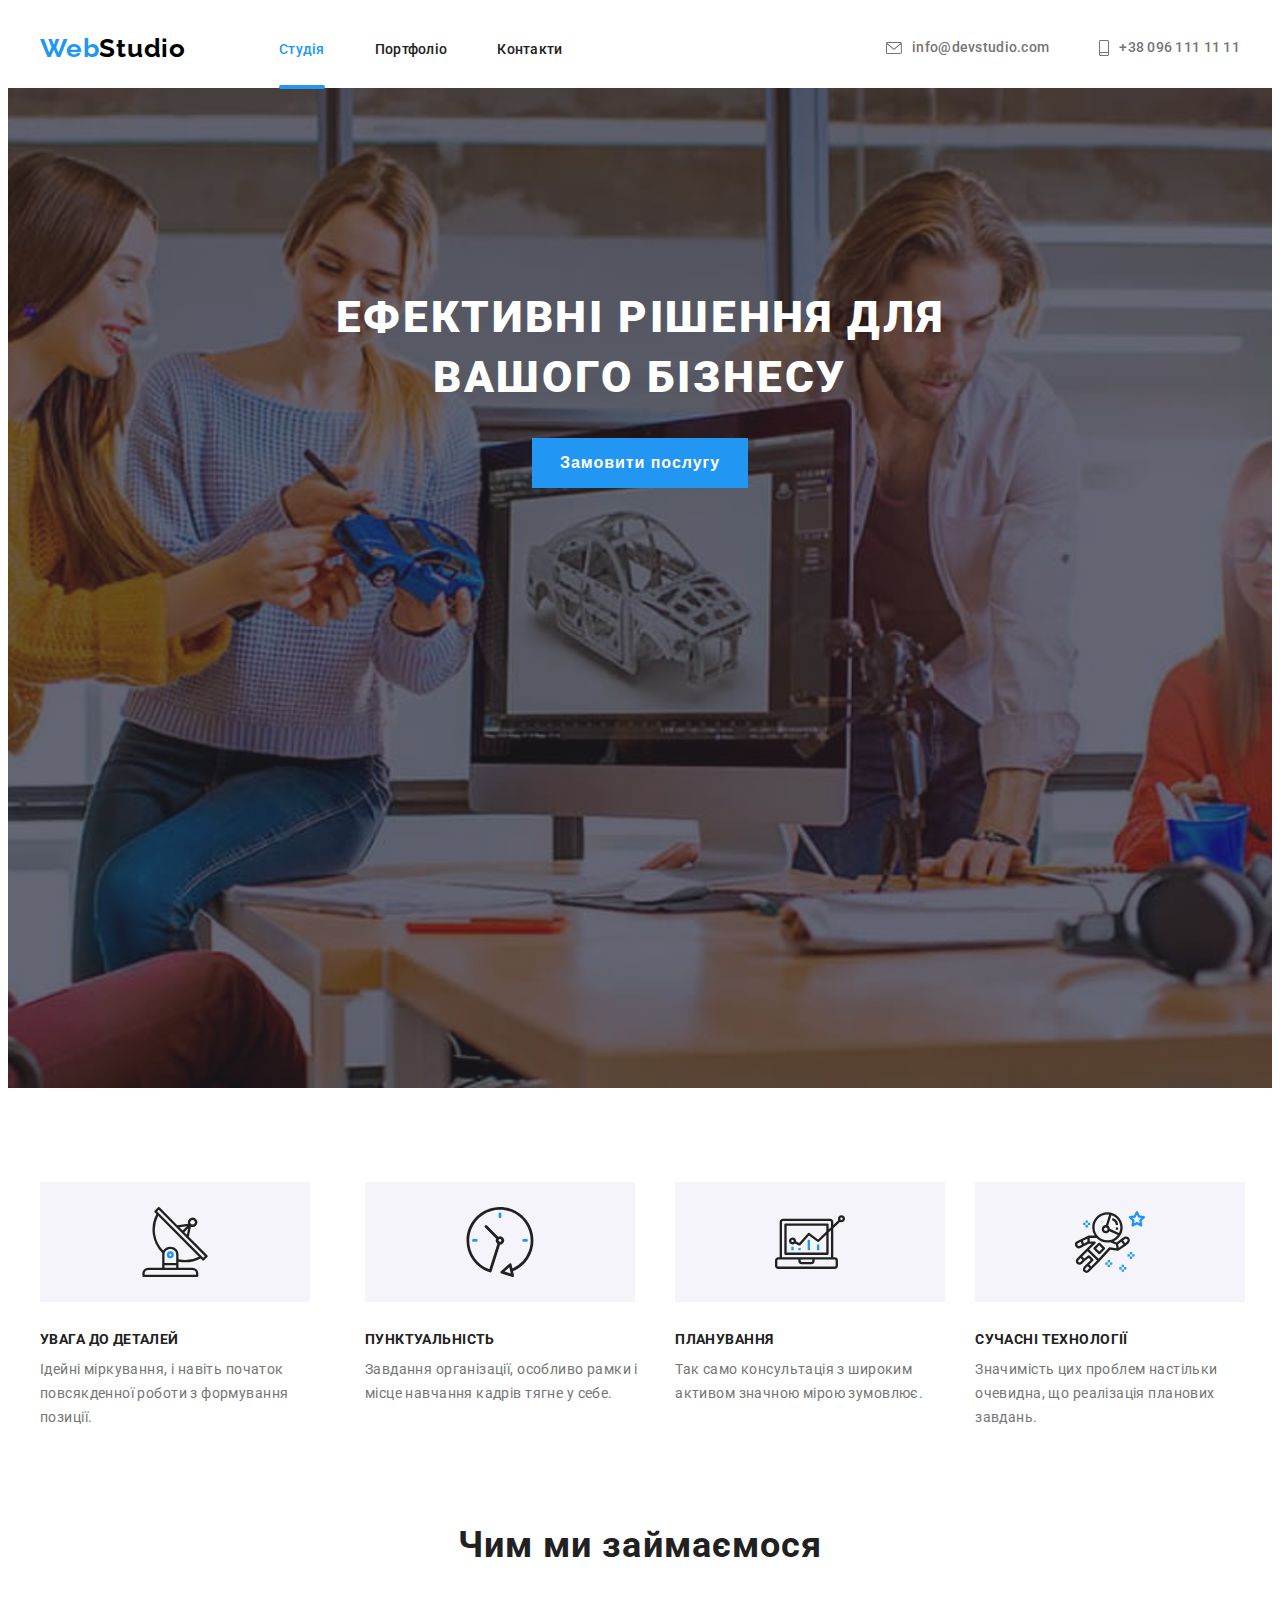
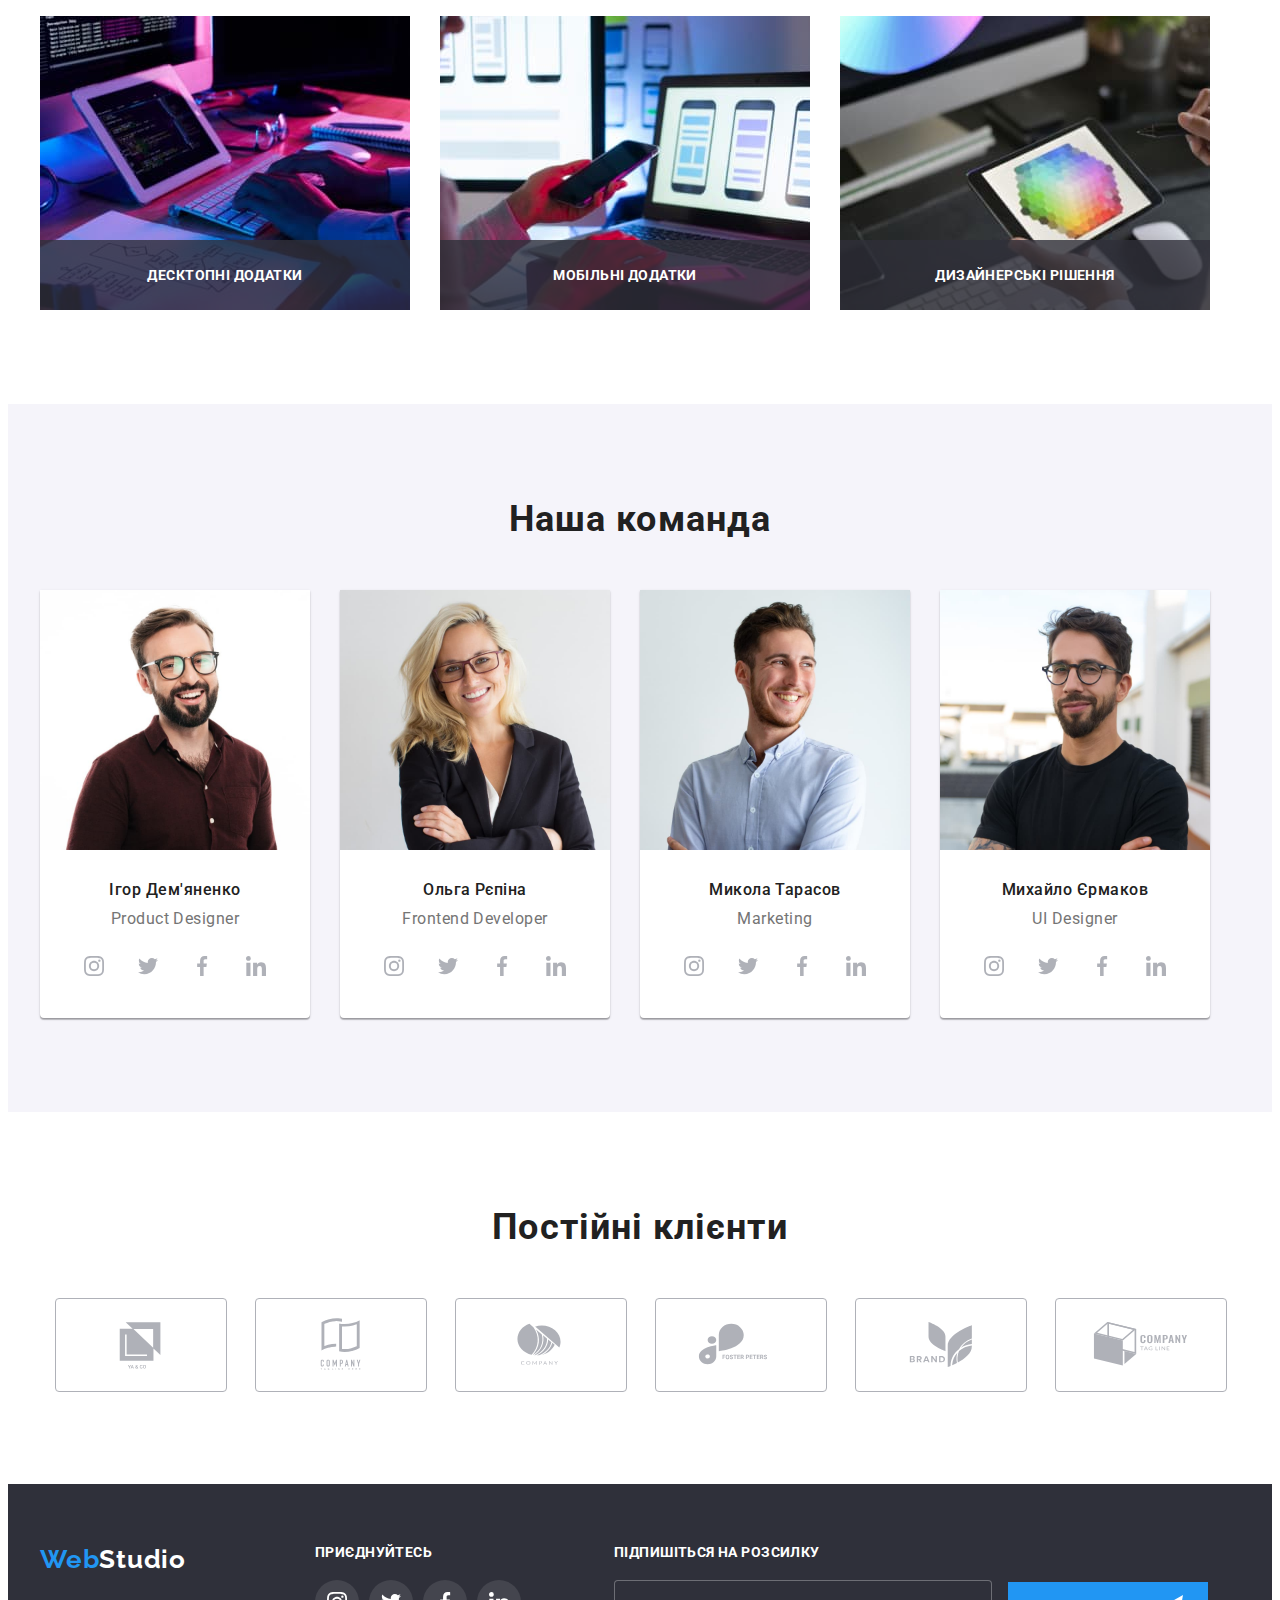
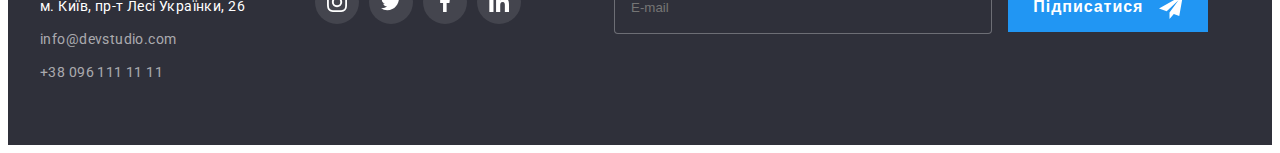
==== commit 6b3f01e0: "Исправление ошибок" ====
--- a/index.html
+++ b/index.html
@@ -36,16 +36,14 @@
               ><svg width="16" height="12" class="contact__icon">
                 <use href="./images/icons.svg#icon-envelope"></use>
               </svg>
-              info@devstudio.com</a
-            >
+              info@devstudio.com</a>
           </li>
           <li class="contact__item">
             <a href="tel:+380961111111" class="contact__tel link"
               ><svg width="10" height="16" class="contact__icon">
                 <use href="./images/icons.svg#icon-smartphone"></use>
               </svg>
-              +38 096 111 11 11</a
-            >
+              +38 096 111 11 11</a>
           </li>
         </ul>
       </div>
@@ -381,28 +379,28 @@
           <ul class="social-media__list aur-social__social-media list">
             <li class="social-media__items">
               <a href="#" class="social-media__link link"
-                ><svg widht="20" height="20" class="social-media__icons">
+                ><svg width="20" height="20" class="social-media__icons">
                   <use href="./images/icons.svg#icon-instagram"></use>
                 </svg>
               </a>
             </li>
             <li class="social-media__items"> 
               <a href="#" class="social-media__link link"
-                ><svg widht="20" height="20" class="social-media__icons">
+                ><svg width="20" height="20" class="social-media__icons">
                   <use href="./images/icons.svg#icon-twitter"></use>
                 </svg>
               </a>
             </li>
             <li class="social-media__items">
               <a href="#" class="social-media__link link"
-                ><svg widht="20" height="20" class="social-media__icons">
+                ><svg width="20" height="20" class="social-media__icons">
                   <use href="./images/icons.svg#icon-facebook"></use>
                 </svg>
               </a>
             </li>
             <li class="social-media__items">
               <a href="#" class="social-media__link link"
-                ><svg widht="20" height="20" class="social-media__icons">
+                ><svg width="20" height="20" class="social-media__icons">
                   <use href="./images/icons.svg#icon-linkedin"></use>
                 </svg>
               </a>
@@ -411,9 +409,9 @@
         </div>
         <div class="subscribe">
           <h3 class="subscribe__title">Підпишіться на розсилку</h3>
-          <form action="" class="search-form">
-            <label for="e-mail"></label>
-            <input type="e-mail" name="e-mail" placeholder="E-mail" class="search-form__input">
+          <form class="search-form">
+            <label for="email"></label>
+            <input type="email" name="email" placeholder="E-mail" class="search-form__input">
             <button type="submit" class="search-form__btn">
                Підписатися 
               <svg class="search-form__icon" width="24" height="24"><use href="./images/icons.svg#icon-icon-send"></use></svg></button>
@@ -427,7 +425,7 @@
           <svg width="18" height="18" class="modal-close-blue"><use href="./images/icons.svg#icon-close-black"></use></svg>
         </button>
         <p class="modal-heading">Залиште свої дані, ми вам передзвонимо</p>
-        <form action="">
+        <form>
           <div class="modal-input-group">
             <label for="name">Ім'я</label>
             <div class="modal-input-wrapper">
--- a/css/main.min.css
+++ b/css/main.min.css
@@ -1 +1 @@
-p,h1,h2,h3,h4,h5,h6{margin:0px}ul{margin:0px;padding-left:0px}.link{text-decoration:none}.list{list-style:none}button{cursor:pointer}img{display:block}:root{--primary-header-color: #ffffff;--second-header-color: #212121;--second-text-color: #757575;--second-logo-color: #2196f3;--logo-color: #000000;--page-second-background: #2f303a;--button-page-background: #f5f4fa;--second-background-color: #188ce8;--link-rgba-color: rgba(255, 255, 255, 0.6);--border-img-color: #EEEEEE;--icon-color: #AFB1B8}body{color:#212121;font-family:Roboto,sans-serif}.social-media__list,.social-media__link,.aur-social__title,.clients__link,.clients__list,.qualities__icon,header .container{display:flex;align-items:center}.container{width:1200px;padding:0px 15px;margin:0 auto}.logo{font-family:"Raleway";font-weight:700;font-size:26px;line-height:1.19;letter-spacing:.03em;color:var(--logo-color)}span.logo-label{color:var(--second-logo-color)}.logo--dark-color{color:#000}.logo--light-color{color:#fff}.logo{font-family:"Raleway";font-weight:700;font-size:26px;line-height:1.19;letter-spacing:.03em}span.logo-label{color:var(--second-logo-color)}.navigation{margin-left:93px}.navigation__list{display:flex}.navigation__list .navigation__item+.navigation__item{margin-left:50px}.navigation__link{padding-top:32px;padding-bottom:32px;position:relative;font-weight:500;font-size:14px;line-height:1.14;letter-spacing:.02em;color:var(--second-header-color);transition:color 250ms cubic-bezier(0.4, 0, 0.2, 1)}.navigation__link:hover,.navigation__link:focus{color:var(--second-logo-color)}.navigation__link.current{color:var(--second-logo-color)}.current::after{content:"";width:100%;height:4px;display:block;position:absolute;bottom:0;left:0;border-radius:2px;background-color:var(--second-logo-color)}.contact{display:inline-flex;justify-content:center;align-items:center;margin-left:auto}.contact .contact__item+.contact__item{margin-left:50px}.contact__icon{fill:currentColor;margin-right:10px}.contact__icon:focus{fill:var(--second-logo-color)}.contact__mail,.contact__tel{display:block;padding-top:32px;padding-bottom:32px;font-weight:500;font-size:14px;line-height:1.14;letter-spacing:.02em;color:var(--second-text-color);transition:color 250ms cubic-bezier(0.4, 0, 0.2, 1)}.contact__mail:hover,.contact__mail:focus,.contact__mail:hover,.contact__mail:focus,.contact__tel:hover,.contact__tel:focus,.contact__tel:hover,.contact__tel:focus{color:var(--second-logo-color)}.hero{background:var(--page-second-background);text-align:center;padding-bottom:200px;padding-top:200px}.hero-photo{height:600px;max-width:1600px;margin-left:auto;margin-right:auto;background-image:linear-gradient(rgba(47, 48, 58, 0.4), rgba(47, 48, 58, 0.4)),url(../images/hero.jpg);background-repeat:no-repeat;background-size:cover;background-position:center}.hero__title{margin-bottom:30px;font-weight:900;font-size:44px;line-height:1.36;text-align:center;letter-spacing:.06em;text-transform:uppercase;color:var(--primary-header-color)}.hero__btn{min-width:216px;height:50px;border:none;cursor:pointer;font-weight:700;font-size:16px;line-height:1.88;letter-spacing:.06em;color:var(--primary-header-color);background:var(--second-logo-color);transition:background-color 250ms cubic-bezier(0.4, 0, 0.2, 1)}.hero__btn:focus,.hero__btn:hover{background-color:var(--second-background-color)}.qualities{padding-top:94px;padding-bottom:94px}.hide__title{position:absolute;width:1px;height:1px;margin:1px;border:0;padding:0;white-space:nowrap;-webkit-clip-path:inset(100%);clip-path:inset(100%);clip:rect(0);overflow:hidden}.qualities__icon{width:270px;height:120px;background-color:var(--button-page-background);margin-bottom:30px;justify-content:center}.qualities__images{width:70px;height:70px}.qualities__list{display:flex;flex-basis:calc(100% - 120px)/4;margin-right:-30px}.qualities__list .qualities__item:not(:last-child){margin-right:30px}.qualities__title{font-size:14px;line-height:1.14;letter-spacing:.03em;text-transform:uppercase;color:var(--second-header-color);margin-bottom:10px}.qualities__text{font-size:14px;line-height:1.71;letter-spacing:.03em;color:var(--second-text-color)}.work__section{padding-bottom:94px}.work__title{font-weight:700;font-size:36px;line-height:1.17;text-align:center;letter-spacing:.03em;color:var(--second-header-color);margin-bottom:50px}.work__list{display:flex;flex-basis:calc(100% - 60px)/3}.work__list .work__item:not(:last-child){margin-right:30px}.work__text{position:absolute;bottom:0;padding-top:27px;padding-bottom:27px;width:100%;font-weight:700;font-size:14px;line-height:16px;text-align:center;letter-spacing:.03em;text-transform:uppercase;color:var(--primary-header-color);background-color:rgba(47,48,58,.8)}.work__item{position:relative}.team-section{padding-bottom:94px;padding-top:94px;background:var(--button-page-background)}.team-section__title{font-weight:700;font-size:36px;line-height:1.17;text-align:center;letter-spacing:.03em;color:var(--second-header-color)}.card-list{display:flex}.team-section__card-list{margin-top:50px}.card-list .card-list__item:not(:last-child){margin-right:30px}.card-list__name{margin-top:30px;font-weight:500;font-size:16px;line-height:1.19;text-align:center;letter-spacing:.03em;color:var(--second-header-color)}.card-list__info{margin-top:10px;margin-bottom:16px;font-size:16px;line-height:1.19;text-align:center;letter-spacing:.03em;color:var(--second-text-color)}.card-list__item{background-color:var(--primary-header-color);box-shadow:0px 1px 3px rgba(0,0,0,.12),0px 1px 1px rgba(0,0,0,.14),0px 2px 1px rgba(0,0,0,.2);border-radius:0px 0px 4px 4px}.social{display:flex;justify-content:center;align-items:center}.social__items{width:44px;height:44px;margin-bottom:30px}.social__items:not(:last-child){margin-right:10px}.social__link{width:100%;height:100%;display:flex;border-radius:50%;justify-content:center;align-items:center;color:var(--icon-color);transition:background-color 250ms cubic-bezier(0.4, 0, 0.2, 1),color 250ms cubic-bezier(0.4, 0, 0.2, 1)}.social__link:hover,.social__link:focus{background-color:var(--second-logo-color);color:var(--primary-header-color)}.social__icons{fill:currentColor}.clients-section{padding-top:94px;padding-bottom:94px}.clients-section__title{font-weight:700;font-size:36px;line-height:42px;text-align:center;letter-spacing:.03em;margin-bottom:50px}.clients__list{justify-content:center}.clients__link{width:100%;height:100%;justify-content:center;fill:var(--icon-color);border:1px solid #afb1b8;border-radius:4px;transition:border-color cubic-bezier(0.4, 0, 0.2, 1),color 250ms cubic-bezier(0.4, 0, 0.2, 1);color:var(--icon-color)}.clients__link:hover,.clients__link:focus{color:var(--second-logo-color);border-color:var(--second-logo-color)}.clients__items{width:170px;height:92px}.clients__items:not(:last-child){margin-right:30px}.clients__icons{fill:currentColor}.footer{background:var(--page-second-background);padding-top:60px;padding-bottom:60px}.container-footer{display:flex}.container-contacts{display:inline-block}.logo{font-family:"Raleway";font-style:normal;font-weight:700;font-size:26px;line-height:1.19;letter-spacing:.03em}span.logo-label{color:var(--second-logo-color)}.container-contacts__information{margin-top:20px}.information__list .information__item+.information__item{margin-top:9px}.information__link{font-style:normal;font-size:14px;line-height:1.71;letter-spacing:.03em;color:var(--primary-header-color);transition:color 250ms cubic-bezier(0.4, 0, 0.2, 1)}.information__link:hover,.information__link:focus{color:var(--second-logo-color)}.information__meilto{font-style:normal;font-size:14px;line-height:1.71;letter-spacing:.03em;color:var(--link-rgba-color)}.information__meilto:hover,.information__meilto:focus{color:var(--second-logo-color)}.information__tel{font-style:normal;font-size:14px;line-height:1.71;letter-spacing:.03em;color:var(--link-rgba-color)}.information__tel:hover,.information__tel:focus{color:var(--second-logo-color)}.aur-social{justify-content:center;align-items:center}.aur-social__title{margin-bottom:20px;margin-left:70px;font-weight:700;font-size:14px;line-height:16px;letter-spacing:.03em;text-transform:uppercase;color:var(--primary-header-color)}.social-media__link{width:100%;height:100%;justify-content:center;color:var(--primary-header-color);border-radius:50%;background:rgba(255,255,255,.1);transition:background-color 250ms cubic-bezier(0.4, 0, 0.2, 1)}.social-media__link:hover,.social-media__link:focus{background-color:var(--second-logo-color)}.social-media__list{justify-content:center}.aur-social__social-media{margin-left:70px}.social-media__items{width:44px;height:44px}.social-media__items:not(:last-child){margin-right:10px}.social-media__icons{fill:currentColor}.subscribe{margin-left:93px}.subscribe__title{font-weight:700;font-size:14px;line-height:16px;letter-spacing:.03em;text-transform:uppercase;color:#fff;margin-bottom:20px}.search-form__input{width:358px;height:50px;padding-left:16px;border:1px solid rgba(255,255,255,.3);border-radius:4px;background:var(--page-second-background);cursor:pointer}.search-form__btn{width:200px;height:50px;margin-left:12px;font-weight:700;font-size:16px;line-height:30px;align-items:center;text-align:center;letter-spacing:.06em;border:none;cursor:pointer;color:var(--primary-header-color);background:var(--second-logo-color);outline:none;transition:background-color 250ms cubic-bezier(0.4, 0, 0.2, 1)}.search-form__btn:focus,.search-form__btn:hover{background-color:var(--second-background-color)}.search-form__icon{fill:var(--primary-header-color);margin-left:10px;vertical-align:middle}.backdrop{position:fixed;top:0;width:100%;height:100%;background-color:rgba(0,0,0,.2);transition:opasity 250ms cubic-bezier(0.4, 0, 0.2, 1) visibility 250ms cubic-bezier(0.4, 0, 0.2, 1)}.backdrop.is-hidden.modal{transform:translate(-50%, -50%) scaleY(0) scaleX(0)}.modal{position:absolute;top:50%;left:50%;transform:translate(-50%, -50%) scaleY(1) scaleX(1);width:528px;min-height:581px;background-color:var(--primary-header-color);box-shadow:0px 1px 3px rgba(0,0,0,.12),0px 1px 1px rgba(0,0,0,.14),0px 2px 1px rgba(0,0,0,.2);border-radius:4px;transition:transform 250ms cubic-bezier(0.4, 0, 0.2, 1);padding:40px}.modal-close{position:absolute;top:8px;right:8px;display:flex;align-items:center;justify-content:center;width:30px;height:30px;background-color:rgba(0,0,0,0);border:1px solid rgba(0,0,0,.1);border-radius:50%;transition:fill 250ms cubic-bezier(0.4, 0, 0.2, 1)}.modal-close-blue:focus,.modal-close-blue:hover{fill:#2196f3}.is-hidden{opacity:0;visibility:hidden;pointer-events:none}.modal-heading{font-weight:700;font-size:20px;line-height:23px;text-align:center;letter-spacing:.03em;color:#212121;margin-bottom:12px}.modal-input{width:100%;height:40px;border:1px solid rgba(33,33,33,.2);border-radius:4px;padding-left:42px;outline:none;cursor:pointer;transition:border-color 250ms cubic-bezier(0.4, 0, 0.2, 1)}.modal-input:focus,.modal-input:hover{border-color:var(--second-logo-color)}.modal-input:focus+svg,.modal-input:hover+svg{fill:var(--second-logo-color)}.modal-input-group{margin-bottom:10px}.modal-input-group label{margin-bottom:4px;display:block;font-weight:400;font-size:12px;line-height:14px;letter-spacing:.01em;color:#757575}.modal-text{width:100%;height:120px;border:1px solid rgba(33,33,33,.2);border-radius:4px;padding:12px 16px;font-weight:400;font-size:12px;line-height:14px;letter-spacing:.01em;color:rgba(117,117,117,.5);resize:none;cursor:pointer;outline:none;transition:border-color 250ms cubic-bezier(0.4, 0, 0.2, 1)}.modal-text:focus,.modal-text:hover{border-color:var(--second-logo-color)}.modal-input-icon{position:absolute;top:50%;left:12px;transform:translateY(-50%);transition:fill 250ms cubic-bezier(0.4, 0, 0.2, 1)}.modal-input-wrapper{position:relative}.modal-politic-label::before{content:"";width:16px;height:15px;border:1px solid #212121;margin-right:8px}label.modal-politic-label{display:flex;align-items:center}.visually-hidder{position:absolute;width:1px;height:1px;margin:-1px;border:0;padding:0;white-space:nowrap;overflow:hidden}.modal-politic-chec{font-weight:400;font-size:14px;line-height:24px;letter-spacing:.03em;color:#757575}.modal-politic-chec:checked+label::before{border:none;background-image:url(../img/chec.svg);background-repeat:no-repeat;background-position:center;background-color:var(--second-logo-color)}.modal-politic-link{font-weight:400;font-size:14px;line-height:24px;letter-spacing:.03em;-webkit-text-decoration-line:underline;text-decoration-line:underline;color:var(--second-logo-color);margin-left:5px}.modal-btn-sudmit{text-align:center;margin-top:30px}.modal-btn{width:200px;height:50px;border:none;font-weight:700;font-size:16px;line-height:30px;letter-spacing:.06em;color:var(--primary-header-color);align-items:center;justify-content:center;background:var(--second-logo-color);box-shadow:0px 4px 4px rgba(0,0,0,.15);transition:background-color 250ms cubic-bezier(0.4, 0, 0.2, 1)}.modal-btn:focus,.modal-btn:hover{background-color:var(--second-background-color)}.header-portfolio{border:1px solid #ececec}.gallery{padding-top:94px;padding-bottom:94px}.hide__title{position:absolute;width:1px;height:1px;margin:1px;border:0;padding:0;white-space:nowrap;-webkit-clip-path:inset(100%);clip-path:inset(100%);clip:rect(0);overflow:hidden}.sorting-button{display:flex;justify-content:center}.gallery__sorting-button{margin-bottom:50px}.sorting-button .sorting-button__item+.sorting-button__item{margin-left:8px}.sorting-button__all-btn{padding:6px 25px;font-family:"Roboto";font-weight:500;font-size:16px;line-height:1.63;letter-spacing:.03em;border:0;background:var(--button-page-background);color:var(--second-header-color);cursor:pointer;transition:background-color 250ms cubic-bezier(0.4, 0, 0.2, 1),color 250ms cubic-bezier(0.4, 0, 0.2, 1),box-shadow 250ms cubic-bezier(0.4, 0, 0.2, 1)}.sorting-button__all-btn:hover,.sorting-button__all-btn:focus{background-color:var(--second-logo-color);color:var(--primary-header-color);box-shadow:0px 3px 1px rgba(0,0,0,.1),0px 1px 2px rgba(0,0,0,.08),0px 2px 2px rgba(0,0,0,.12)}.sorting-button__site-btn{padding:6px 22px;font-family:"Roboto";font-weight:500;font-size:16px;line-height:1.63;letter-spacing:.03em;border:0;background:var(--button-page-background);color:var(--second-header-color);cursor:pointer;transition:background-color 250ms cubic-bezier(0.4, 0, 0.2, 1),color 250ms cubic-bezier(0.4, 0, 0.2, 1),box-shadow 250ms cubic-bezier(0.4, 0, 0.2, 1)}.sorting-button__site-btn:hover,.sorting-button__site-btn:focus{background-color:var(--second-logo-color);color:var(--primary-header-color);box-shadow:0px 3px 1px rgba(0,0,0,.1),0px 1px 2px rgba(0,0,0,.08),0px 2px 2px rgba(0,0,0,.12)}.sorting-button__app-btn{padding:6px 22px;font-family:"Roboto";font-weight:500;font-size:16px;line-height:1.63;letter-spacing:.03em;border:0;background:var(--button-page-background);color:var(--second-header-color);cursor:pointer;transition:background-color 250ms cubic-bezier(0.4, 0, 0.2, 1),color 250ms cubic-bezier(0.4, 0, 0.2, 1),box-shadow 250ms cubic-bezier(0.4, 0, 0.2, 1)}.sorting-button__app-btn:hover,.sorting-button__app-btn:focus{background-color:var(--second-logo-color);color:var(--primary-header-color);box-shadow:0px 3px 1px rgba(0,0,0,.1),0px 1px 2px rgba(0,0,0,.08),0px 2px 2px rgba(0,0,0,.12)}.sorting-button__design-btn{padding:6px 22px;font-family:"Roboto";font-weight:500;font-size:16px;line-height:1.63;letter-spacing:.03em;border:0;background:var(--button-page-background);color:var(--second-header-color);cursor:pointer;transition:background-color 250ms cubic-bezier(0.4, 0, 0.2, 1),color 250ms cubic-bezier(0.4, 0, 0.2, 1),box-shadow 250ms cubic-bezier(0.4, 0, 0.2, 1)}.sorting-button__design-btn:hover,.sorting-button__design-btn:focus{background-color:var(--second-logo-color);color:var(--primary-header-color);box-shadow:0px 3px 1px rgba(0,0,0,.1),0px 1px 2px rgba(0,0,0,.08),0px 2px 2px rgba(0,0,0,.12)}.sorting-button__marketing-btn{padding:6px 22px;font-family:"Roboto";font-weight:500;font-size:16px;line-height:1.63;letter-spacing:.03em;color:var(--second-header-color);background:var(--button-page-background);border:0;cursor:pointer;transition:background-color 250ms cubic-bezier(0.4, 0, 0.2, 1),color 250ms cubic-bezier(0.4, 0, 0.2, 1),box-shadow 250ms cubic-bezier(0.4, 0, 0.2, 1)}.sorting-button__marketing-btn:hover,.sorting-button__marketing-btn:focus{background-color:var(--second-logo-color);color:var(--primary-header-color);box-shadow:0px 3px 1px rgba(0,0,0,.1),0px 1px 2px rgba(0,0,0,.08),0px 2px 2px rgba(0,0,0,.12)}.gallery-list{display:flex;flex-wrap:wrap}.gallery-list__item{flex-basis:calc(100% - 60px)/3;margin-bottom:30px;margin-right:30px;position:relative}.gallery-list__item:nth-child(3n){margin-right:0px}.gallery-list__item:nth-last-child(-n+3){margin-bottom:0}.card-set{position:relative;overflow:hidden}.gallery-list__link{display:block}.gallery-list__link:hover{box-shadow:0px 1px 1px rgba(0,0,0,.12),0px 4px 4px rgba(0,0,0,.06),1px 4px 6px rgba(0,0,0,.16)}.gallery-list__link:hover .card-set__text{transform:translateY(0)}.card-set__text{position:absolute;top:0px;font-size:18px;line-height:28px;letter-spacing:.03em;color:var(--primary-header-color);background-color:rgba(33,150,243,.9);padding-left:27px;padding-top:65px;padding-right:21px;height:100%;transform:translateY(100%);transition:transform 300ms linear;overflow:auto}.description{border-bottom:1px solid var(--border-img-color);border-left:1px solid var(--border-img-color);border-right:1px solid var(--border-img-color);padding-top:20px;padding-left:24px;padding-bottom:20px}.description__title{font-size:18px;line-height:2;letter-spacing:.06em;color:var(--second-header-color)}.description__text{margin-top:4px;font-size:16px;line-height:1.88;letter-spacing:.03em;color:var(--second-text-color)}/*# sourceMappingURL=main.min.css.map */+p,h1,h2,h3,h4,h5,h6{margin:0px}ul{margin:0px;padding-left:0px}.link{text-decoration:none}.list{list-style:none}button{cursor:pointer}img{display:block}:root{--primary-header-color: #ffffff;--second-header-color: #212121;--second-text-color: #757575;--second-logo-color: #2196f3;--logo-color: #000000;--page-second-background: #2f303a;--button-page-background: #f5f4fa;--second-background-color: #188ce8;--link-rgba-color: rgba(255, 255, 255, 0.6);--border-img-color: #EEEEEE;--icon-color: #AFB1B8}body{color:#212121;font-family:Roboto,sans-serif}.social-media__list,.social-media__link,.aur-social__title,.clients__link,.clients__list,.qualities__icon,header .container{display:flex;align-items:center}.container{width:1200px;padding:0px 15px;margin:0 auto}.logo{font-family:"Raleway";font-weight:700;font-size:26px;line-height:1.19;letter-spacing:.03em;color:var(--logo-color)}span.logo-label{color:var(--second-logo-color)}.logo--dark-color{color:#000}.logo--light-color{color:#fff}.logo{font-family:"Raleway";font-weight:700;font-size:26px;line-height:1.19;letter-spacing:.03em}span.logo-label{color:var(--second-logo-color)}.navigation{margin-left:93px}.navigation__list{display:flex}.navigation__list .navigation__item+.navigation__item{margin-left:50px}.navigation__link{padding-top:32px;padding-bottom:32px;position:relative;font-weight:500;font-size:14px;line-height:1.14;letter-spacing:.02em;color:var(--second-header-color);transition:color 250ms cubic-bezier(0.4, 0, 0.2, 1)}.navigation__link:hover,.navigation__link:focus{color:var(--second-logo-color)}.navigation__link.current{color:var(--second-logo-color)}.current::after{content:"";width:100%;height:4px;display:block;position:absolute;bottom:0;left:0;border-radius:2px;background-color:var(--second-logo-color)}.contact{display:flex;justify-content:center;margin-left:auto}.contact .contact__item+.contact__item{margin-left:50px}.contact__icon{fill:currentColor;margin-right:10px}.contact__mail,.contact__tel{display:flex;align-items:center;padding-top:32px;padding-bottom:32px;font-weight:500;font-size:14px;line-height:1.14;letter-spacing:.02em;color:var(--second-text-color);transition:color 250ms cubic-bezier(0.4, 0, 0.2, 1)}.contact__mail:hover,.contact__mail:focus,.contact__mail:hover,.contact__mail:focus,.contact__tel:hover,.contact__tel:focus,.contact__tel:hover,.contact__tel:focus{color:var(--second-logo-color)}.hero{background:var(--page-second-background);text-align:center;padding-bottom:200px;padding-top:200px}.hero-photo{height:600px;max-width:1600px;margin-left:auto;margin-right:auto;background-image:linear-gradient(rgba(47, 48, 58, 0.4), rgba(47, 48, 58, 0.4)),url(../images/hero.jpg);background-repeat:no-repeat;background-size:cover;background-position:center}.hero__title{margin-bottom:30px;font-weight:900;font-size:44px;line-height:1.36;text-align:center;letter-spacing:.06em;text-transform:uppercase;color:var(--primary-header-color)}.hero__btn{min-width:216px;height:50px;border:none;cursor:pointer;font-weight:700;font-size:16px;line-height:1.88;letter-spacing:.06em;color:var(--primary-header-color);background:var(--second-logo-color);transition:background-color 250ms cubic-bezier(0.4, 0, 0.2, 1)}.hero__btn:focus,.hero__btn:hover{background-color:var(--second-background-color)}.qualities{padding-top:94px;padding-bottom:94px}.hide__title{position:absolute;width:1px;height:1px;margin:1px;border:0;padding:0;white-space:nowrap;-webkit-clip-path:inset(100%);clip-path:inset(100%);clip:rect(0);overflow:hidden}.qualities__icon{width:270px;height:120px;background-color:var(--button-page-background);margin-bottom:30px;justify-content:center}.qualities__images{width:70px;height:70px}.qualities__list{display:flex;flex-basis:calc(100% - 120px)/4;margin-right:-30px}.qualities__list .qualities__item:not(:last-child){margin-right:30px}.qualities__title{font-size:14px;line-height:1.14;letter-spacing:.03em;text-transform:uppercase;color:var(--second-header-color);margin-bottom:10px}.qualities__text{font-size:14px;line-height:1.71;letter-spacing:.03em;color:var(--second-text-color)}.work__section{padding-bottom:94px}.work__title{font-weight:700;font-size:36px;line-height:1.17;text-align:center;letter-spacing:.03em;color:var(--second-header-color);margin-bottom:50px}.work__list{display:flex;flex-basis:calc(100% - 60px)/3}.work__list .work__item:not(:last-child){margin-right:30px}.work__text{position:absolute;bottom:0;padding-top:27px;padding-bottom:27px;width:100%;font-weight:700;font-size:14px;line-height:16px;text-align:center;letter-spacing:.03em;text-transform:uppercase;color:var(--primary-header-color);background-color:rgba(47,48,58,.8)}.work__item{position:relative}.team-section{padding-bottom:94px;padding-top:94px;background:var(--button-page-background)}.team-section__title{font-weight:700;font-size:36px;line-height:1.17;text-align:center;letter-spacing:.03em;color:var(--second-header-color)}.card-list{display:flex}.team-section__card-list{margin-top:50px}.card-list .card-list__item:not(:last-child){margin-right:30px}.card-list__name{margin-top:30px;font-weight:500;font-size:16px;line-height:1.19;text-align:center;letter-spacing:.03em;color:var(--second-header-color)}.card-list__info{margin-top:10px;margin-bottom:16px;font-size:16px;line-height:1.19;text-align:center;letter-spacing:.03em;color:var(--second-text-color)}.card-list__item{background-color:var(--primary-header-color);box-shadow:0px 1px 3px rgba(0,0,0,.12),0px 1px 1px rgba(0,0,0,.14),0px 2px 1px rgba(0,0,0,.2);border-radius:0px 0px 4px 4px}.social{display:flex;justify-content:center;align-items:center}.social__items{width:44px;height:44px;margin-bottom:30px}.social__items:not(:last-child){margin-right:10px}.social__link{width:100%;height:100%;display:flex;border-radius:50%;justify-content:center;align-items:center;color:var(--icon-color);transition:background-color 250ms cubic-bezier(0.4, 0, 0.2, 1),color 250ms cubic-bezier(0.4, 0, 0.2, 1)}.social__link:hover,.social__link:focus{background-color:var(--second-logo-color);color:var(--primary-header-color)}.social__icons{fill:currentColor}.clients-section{padding-top:94px;padding-bottom:94px}.clients-section__title{font-weight:700;font-size:36px;line-height:42px;text-align:center;letter-spacing:.03em;margin-bottom:50px}.clients__list{justify-content:center}.clients__link{width:100%;height:100%;justify-content:center;fill:var(--icon-color);border:1px solid #afb1b8;border-radius:4px;transition:border-color cubic-bezier(0.4, 0, 0.2, 1),color 250ms cubic-bezier(0.4, 0, 0.2, 1);color:var(--icon-color)}.clients__link:hover,.clients__link:focus{color:var(--second-logo-color);border-color:var(--second-logo-color)}.clients__items{width:170px;height:92px}.clients__items:not(:last-child){margin-right:30px}.clients__icons{fill:currentColor}.footer{background:var(--page-second-background);padding-top:60px;padding-bottom:60px}.container-footer{display:flex}.container-contacts{display:inline-block}.logo{font-family:"Raleway";font-style:normal;font-weight:700;font-size:26px;line-height:1.19;letter-spacing:.03em}span.logo-label{color:var(--second-logo-color)}.container-contacts__information{margin-top:20px}.information__list .information__item+.information__item{margin-top:9px}.information__link{font-style:normal;font-size:14px;line-height:1.71;letter-spacing:.03em;color:var(--primary-header-color);transition:color 250ms cubic-bezier(0.4, 0, 0.2, 1)}.information__link:hover,.information__link:focus{color:var(--second-logo-color)}.information__meilto{font-style:normal;font-size:14px;line-height:1.71;letter-spacing:.03em;color:var(--link-rgba-color)}.information__meilto:hover,.information__meilto:focus{color:var(--second-logo-color)}.information__tel{font-style:normal;font-size:14px;line-height:1.71;letter-spacing:.03em;color:var(--link-rgba-color)}.information__tel:hover,.information__tel:focus{color:var(--second-logo-color)}.aur-social{justify-content:center;align-items:center}.aur-social__title{margin-bottom:20px;margin-left:70px;font-weight:700;font-size:14px;line-height:16px;letter-spacing:.03em;text-transform:uppercase;color:var(--primary-header-color)}.social-media__link{width:100%;height:100%;justify-content:center;color:var(--primary-header-color);border-radius:50%;background:rgba(255,255,255,.1);transition:background-color 250ms cubic-bezier(0.4, 0, 0.2, 1)}.social-media__link:hover,.social-media__link:focus{background-color:var(--second-logo-color)}.social-media__list{justify-content:center}.aur-social__social-media{margin-left:70px}.social-media__items{width:44px;height:44px}.social-media__items:not(:last-child){margin-right:10px}.social-media__icons{fill:currentColor}.subscribe{margin-left:93px}.subscribe__title{font-weight:700;font-size:14px;line-height:16px;letter-spacing:.03em;text-transform:uppercase;color:#fff;margin-bottom:20px}.search-form__input{width:358px;height:50px;padding-left:16px;border:1px solid rgba(255,255,255,.3);border-radius:4px;background:var(--page-second-background);cursor:pointer}.search-form__btn{width:200px;height:50px;margin-left:12px;font-weight:700;font-size:16px;line-height:30px;align-items:center;text-align:center;letter-spacing:.06em;border:none;cursor:pointer;color:var(--primary-header-color);background:var(--second-logo-color);outline:none;transition:background-color 250ms cubic-bezier(0.4, 0, 0.2, 1)}.search-form__btn:focus,.search-form__btn:hover{background-color:var(--second-background-color)}.search-form__icon{fill:var(--primary-header-color);margin-left:10px;vertical-align:middle}.backdrop{position:fixed;top:0;width:100%;height:100%;background-color:rgba(0,0,0,.2);transition:opasity 250ms cubic-bezier(0.4, 0, 0.2, 1) visibility 250ms cubic-bezier(0.4, 0, 0.2, 1)}.backdrop.is-hidden.modal{transform:translate(-50%, -50%) scaleY(0) scaleX(0)}.modal{position:absolute;top:50%;left:50%;transform:translate(-50%, -50%) scaleY(1) scaleX(1);width:528px;min-height:581px;background-color:var(--primary-header-color);box-shadow:0px 1px 3px rgba(0,0,0,.12),0px 1px 1px rgba(0,0,0,.14),0px 2px 1px rgba(0,0,0,.2);border-radius:4px;transition:transform 250ms cubic-bezier(0.4, 0, 0.2, 1);padding:40px}.modal-close{position:absolute;top:8px;right:8px;display:flex;align-items:center;justify-content:center;width:30px;height:30px;background-color:rgba(0,0,0,0);border:1px solid rgba(0,0,0,.1);border-radius:50%;transition:fill 250ms cubic-bezier(0.4, 0, 0.2, 1)}.modal-close-blue:focus,.modal-close-blue:hover{fill:#2196f3}.is-hidden{opacity:0;visibility:hidden;pointer-events:none}.modal-heading{font-weight:700;font-size:20px;line-height:23px;text-align:center;letter-spacing:.03em;color:#212121;margin-bottom:12px}.modal-input{width:100%;height:40px;border:1px solid rgba(33,33,33,.2);border-radius:4px;padding-left:42px;outline:none;cursor:pointer;transition:border-color 250ms cubic-bezier(0.4, 0, 0.2, 1)}.modal-input:focus,.modal-input:hover{border-color:var(--second-logo-color)}.modal-input:focus+svg,.modal-input:hover+svg{fill:var(--second-logo-color)}.modal-input-group{margin-bottom:10px}.modal-input-group label{margin-bottom:4px;display:block;font-weight:400;font-size:12px;line-height:14px;letter-spacing:.01em;color:#757575}.modal-text{width:100%;height:120px;border:1px solid rgba(33,33,33,.2);border-radius:4px;padding:12px 16px;font-weight:400;font-size:12px;line-height:14px;letter-spacing:.01em;color:rgba(117,117,117,.5);resize:none;cursor:pointer;outline:none;transition:border-color 250ms cubic-bezier(0.4, 0, 0.2, 1)}.modal-text:focus,.modal-text:hover{border-color:var(--second-logo-color)}.modal-input-icon{position:absolute;top:50%;left:12px;transform:translateY(-50%);transition:fill 250ms cubic-bezier(0.4, 0, 0.2, 1)}.modal-input-wrapper{position:relative}.modal-politic-label::before{content:"";width:16px;height:15px;border:1px solid #212121;margin-right:8px}label.modal-politic-label{display:flex;align-items:center}.visually-hidder{position:absolute;width:1px;height:1px;margin:-1px;border:0;padding:0;white-space:nowrap;overflow:hidden}.modal-politic-chec{font-weight:400;font-size:14px;line-height:24px;letter-spacing:.03em;color:#757575}.modal-politic-chec:checked+label::before{border:none;background-image:url(../img/chec.svg);background-repeat:no-repeat;background-position:center;background-color:var(--second-logo-color)}.modal-politic-link{font-weight:400;font-size:14px;line-height:24px;letter-spacing:.03em;-webkit-text-decoration-line:underline;text-decoration-line:underline;color:var(--second-logo-color);margin-left:5px}.modal-btn-sudmit{text-align:center;margin-top:30px}.modal-btn{width:200px;height:50px;border:none;font-weight:700;font-size:16px;line-height:30px;letter-spacing:.06em;color:var(--primary-header-color);align-items:center;justify-content:center;background:var(--second-logo-color);box-shadow:0px 4px 4px rgba(0,0,0,.15);transition:background-color 250ms cubic-bezier(0.4, 0, 0.2, 1)}.modal-btn:focus,.modal-btn:hover{background-color:var(--second-background-color)}.header-portfolio{border:1px solid #ececec}.gallery{padding-top:94px;padding-bottom:94px}.hide__title{position:absolute;width:1px;height:1px;margin:1px;border:0;padding:0;white-space:nowrap;-webkit-clip-path:inset(100%);clip-path:inset(100%);clip:rect(0);overflow:hidden}.sorting-button{display:flex;justify-content:center}.gallery__sorting-button{margin-bottom:50px}.sorting-button .sorting-button__item+.sorting-button__item{margin-left:8px}.sorting-button__all-btn{padding:6px 25px;font-family:"Roboto";font-weight:500;font-size:16px;line-height:1.63;letter-spacing:.03em;border:0;background:var(--button-page-background);color:var(--second-header-color);cursor:pointer;transition:background-color 250ms cubic-bezier(0.4, 0, 0.2, 1),color 250ms cubic-bezier(0.4, 0, 0.2, 1),box-shadow 250ms cubic-bezier(0.4, 0, 0.2, 1)}.sorting-button__all-btn:hover,.sorting-button__all-btn:focus{background-color:var(--second-logo-color);color:var(--primary-header-color);box-shadow:0px 3px 1px rgba(0,0,0,.1),0px 1px 2px rgba(0,0,0,.08),0px 2px 2px rgba(0,0,0,.12)}.sorting-button__site-btn{padding:6px 22px;font-family:"Roboto";font-weight:500;font-size:16px;line-height:1.63;letter-spacing:.03em;border:0;background:var(--button-page-background);color:var(--second-header-color);cursor:pointer;transition:background-color 250ms cubic-bezier(0.4, 0, 0.2, 1),color 250ms cubic-bezier(0.4, 0, 0.2, 1),box-shadow 250ms cubic-bezier(0.4, 0, 0.2, 1)}.sorting-button__site-btn:hover,.sorting-button__site-btn:focus{background-color:var(--second-logo-color);color:var(--primary-header-color);box-shadow:0px 3px 1px rgba(0,0,0,.1),0px 1px 2px rgba(0,0,0,.08),0px 2px 2px rgba(0,0,0,.12)}.sorting-button__app-btn{padding:6px 22px;font-family:"Roboto";font-weight:500;font-size:16px;line-height:1.63;letter-spacing:.03em;border:0;background:var(--button-page-background);color:var(--second-header-color);cursor:pointer;transition:background-color 250ms cubic-bezier(0.4, 0, 0.2, 1),color 250ms cubic-bezier(0.4, 0, 0.2, 1),box-shadow 250ms cubic-bezier(0.4, 0, 0.2, 1)}.sorting-button__app-btn:hover,.sorting-button__app-btn:focus{background-color:var(--second-logo-color);color:var(--primary-header-color);box-shadow:0px 3px 1px rgba(0,0,0,.1),0px 1px 2px rgba(0,0,0,.08),0px 2px 2px rgba(0,0,0,.12)}.sorting-button__design-btn{padding:6px 22px;font-family:"Roboto";font-weight:500;font-size:16px;line-height:1.63;letter-spacing:.03em;border:0;background:var(--button-page-background);color:var(--second-header-color);cursor:pointer;transition:background-color 250ms cubic-bezier(0.4, 0, 0.2, 1),color 250ms cubic-bezier(0.4, 0, 0.2, 1),box-shadow 250ms cubic-bezier(0.4, 0, 0.2, 1)}.sorting-button__design-btn:hover,.sorting-button__design-btn:focus{background-color:var(--second-logo-color);color:var(--primary-header-color);box-shadow:0px 3px 1px rgba(0,0,0,.1),0px 1px 2px rgba(0,0,0,.08),0px 2px 2px rgba(0,0,0,.12)}.sorting-button__marketing-btn{padding:6px 22px;font-family:"Roboto";font-weight:500;font-size:16px;line-height:1.63;letter-spacing:.03em;color:var(--second-header-color);background:var(--button-page-background);border:0;cursor:pointer;transition:background-color 250ms cubic-bezier(0.4, 0, 0.2, 1),color 250ms cubic-bezier(0.4, 0, 0.2, 1),box-shadow 250ms cubic-bezier(0.4, 0, 0.2, 1)}.sorting-button__marketing-btn:hover,.sorting-button__marketing-btn:focus{background-color:var(--second-logo-color);color:var(--primary-header-color);box-shadow:0px 3px 1px rgba(0,0,0,.1),0px 1px 2px rgba(0,0,0,.08),0px 2px 2px rgba(0,0,0,.12)}.gallery-list{display:flex;flex-wrap:wrap}.gallery-list__item{flex-basis:calc(100% - 60px)/3;margin-bottom:30px;margin-right:30px;position:relative}.gallery-list__item:nth-child(3n){margin-right:0px}.gallery-list__item:nth-last-child(-n+3){margin-bottom:0}.card-set{position:relative;overflow:hidden}.gallery-list__link{display:block}.gallery-list__link:hover{box-shadow:0px 1px 1px rgba(0,0,0,.12),0px 4px 4px rgba(0,0,0,.06),1px 4px 6px rgba(0,0,0,.16)}.gallery-list__link:hover .card-set__text{transform:translateY(0)}.card-set__text{position:absolute;top:0px;font-size:18px;line-height:28px;letter-spacing:.03em;color:var(--primary-header-color);background-color:rgba(33,150,243,.9);padding-left:27px;padding-top:65px;padding-right:21px;height:100%;transform:translateY(100%);transition:transform 300ms linear;overflow:auto}.description{border-bottom:1px solid var(--border-img-color);border-left:1px solid var(--border-img-color);border-right:1px solid var(--border-img-color);padding-top:20px;padding-left:24px;padding-bottom:20px}.description__title{font-size:18px;line-height:2;letter-spacing:.06em;color:var(--second-header-color)}.description__text{margin-top:4px;font-size:16px;line-height:1.88;letter-spacing:.03em;color:var(--second-text-color)}/*# sourceMappingURL=main.min.css.map */